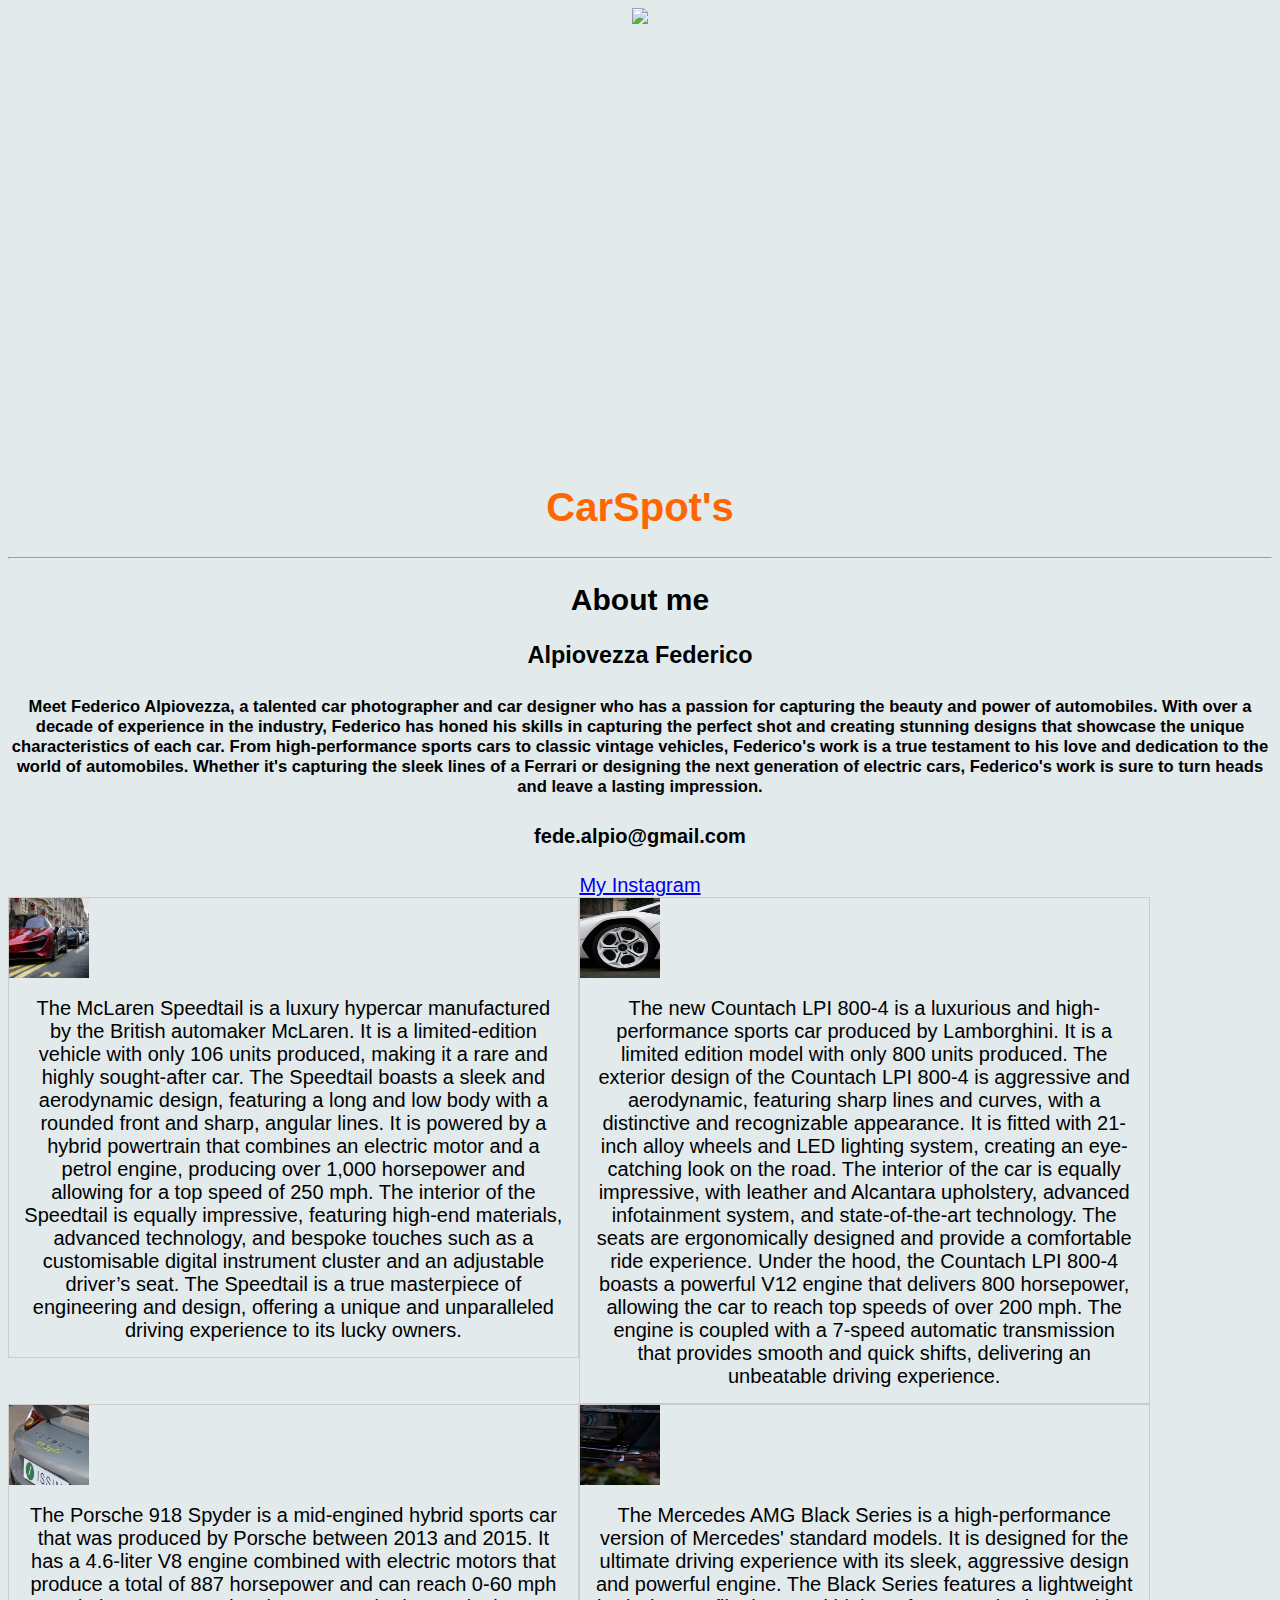
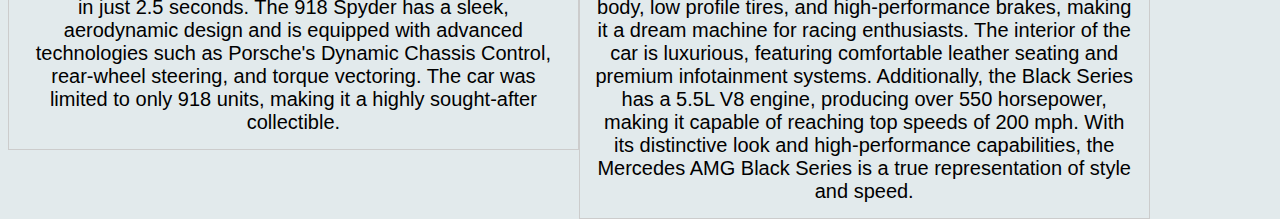
==== index.html @ 77b43b6f "1.1" ====
<!DOCTYPE html>
<html lang="en">
<head>
    <meta charset="UTF-8">
    <meta http-equiv="X-UA-Compatible" content="IE=edge">
    <meta name="viewport" content="width=device-width, initial-scale=1.0">
    <title>Document</title>
    <link rel="stylesheet" href="style.css">
</head>
<body>
    <section class="center-box">
        <img src="Bugatti.jpg"  height="450" />
    </section>
     <h1 class="title">CarSpot's</h1>
     <hr/>
    <section>
     <section class="information">
        <h2 class="info">About me</h2>
     </section>
     <section class="aboutme">
        <h3>Alpiovezza Federico</h3>
        <h5>Meet Federico Alpiovezza, a talented car photographer and car designer who has a passion for capturing the beauty and power of automobiles. With over a decade of experience in the industry, Federico has honed his skills in capturing the perfect shot and creating stunning designs that showcase the unique characteristics of each car. From high-performance sports cars to classic vintage vehicles, Federico's work is a true testament to his love and dedication to the world of automobiles. Whether it's capturing the sleek lines of a Ferrari or designing the next generation of electric cars, Federico's work is sure to turn heads and leave a lasting impression.</h5>
        <h4>fede.alpio@gmail.com</h4>
        <a href="https://instagram.com/ph_fed?igshid=ZDdkNTZiNTM=">My Instagram</a>
     </section>
    <section>
        <html>
            <head>
            <style>
            div.gallery {
              border: 1px solid #ccc;
              float: left;
              width: 45%;
            }
            
            div.gallery:hover {
              border: 1px solid #777;
            }
            
            div.gallery img {
              width: 80px;
              height: 80px;
            }
            
            div.desc {
              padding: 15px ;
              text-align: center;
            }
            </style>
            </head>
            <body>
<div class="gallery">
  <a target="_blank" href="Mclaren.jpg">
    <img src="Mclaren.jpg" alt="Mclaren SpeddTail" height="200">
  </a>
  <div class="desc">The McLaren Speedtail is a luxury hypercar manufactured by the British automaker McLaren. It is a limited-edition vehicle with only 106 units produced, making it a rare and highly sought-after car. The Speedtail boasts a sleek and aerodynamic design, featuring a long and low body with a rounded front and sharp, angular lines. It is powered by a hybrid powertrain that combines an electric motor and a petrol engine, producing over 1,000 horsepower and allowing for a top speed of 250 mph. The interior of the Speedtail is equally impressive, featuring high-end materials, advanced technology, and bespoke touches such as a customisable digital instrument cluster and an adjustable driver’s seat. The Speedtail is a true masterpiece of engineering and design, offering a unique and unparalleled driving experience to its lucky owners.</div>
</div>

<div class="gallery">
  <a target="_blank" href="Lamborghini.jpg">
    <img src="Lamborghini.jpg" alt="Lamborghini" height="200">
  </a>
  <div class="desc">The new Countach LPI 800-4 is a luxurious and high-performance sports car produced by Lamborghini. It is a limited edition model with only 800 units produced.

    The exterior design of the Countach LPI 800-4 is aggressive and aerodynamic, featuring sharp lines and curves, with a distinctive and recognizable appearance. It is fitted with 21-inch alloy wheels and LED lighting system, creating an eye-catching look on the road.
    
    The interior of the car is equally impressive, with leather and Alcantara upholstery, advanced infotainment system, and state-of-the-art technology. The seats are ergonomically designed and provide a comfortable ride experience.
    Under the hood, the Countach LPI 800-4 boasts a powerful V12 engine that delivers 800 horsepower, allowing the car to reach top speeds of over 200 mph. The engine is coupled with a 7-speed automatic transmission that provides smooth and quick shifts, delivering an unbeatable driving experience.</div>
</div>

<div class="gallery">
  <a target="_blank" href="Porshe.jpg">
    <img src="Porshe.jpg" alt="Porshe" height="200">
  </a>
  <div class="desc">The Porsche 918 Spyder is a mid-engined hybrid sports car that was produced by Porsche between 2013 and 2015. It has a 4.6-liter V8 engine combined with electric motors that produce a total of 887 horsepower and can reach 0-60 mph in just 2.5 seconds. The 918 Spyder has a sleek, aerodynamic design and is equipped with advanced technologies such as Porsche's Dynamic Chassis Control, rear-wheel steering, and torque vectoring. The car was limited to only 918 units, making it a highly sought-after collectible.</div>
</div>

<div class="gallery">
  <a target="_blank" href="Mercedes.jpg">
    <img src="Mercedes.jpg" alt="Mercedes" height="200">
  </a>
  <div class="desc">The Mercedes AMG Black Series is a high-performance version of Mercedes' standard models. It is designed for the ultimate driving experience with its sleek, aggressive design and powerful engine. The Black Series features a lightweight body, low profile tires, and high-performance brakes, making it a dream machine for racing enthusiasts. The interior of the car is luxurious, featuring comfortable leather seating and premium infotainment systems. Additionally, the Black Series has a 5.5L V8 engine, producing over 550 horsepower, making it capable of reaching top speeds of 200 mph. With its distinctive look and high-performance capabilities, the Mercedes AMG Black Series is a true representation of style and speed.</div>
</div>

</body>
    </section>
</body>
</html>
---- style.css ----
body{
 
    background-color: rgb(226, 234, 236);
   }
   .center-box{
    display: flex;
    justify-content: center;
   }
   .title{
    color: rgb(255, 102, 0);
    text-align: center;
    font-size: 40px;
    font-family: sans-serif;
   }
   .information{
    color: rgb(0, 0, 0);
    text-align: center;
    font-size: 20px;
    font-family: sans-serif;
   }
   .aboutme{
       color: rgb(0, 0, 0);
       text-align: center;    
       font-size: 20px;
       font-family: sans-serif;
   }
   .desc{
       color: rgb(0, 0, 0);
       text-align-last: center;
       font-size: 20px;
       font-family: sans-serif;
   }
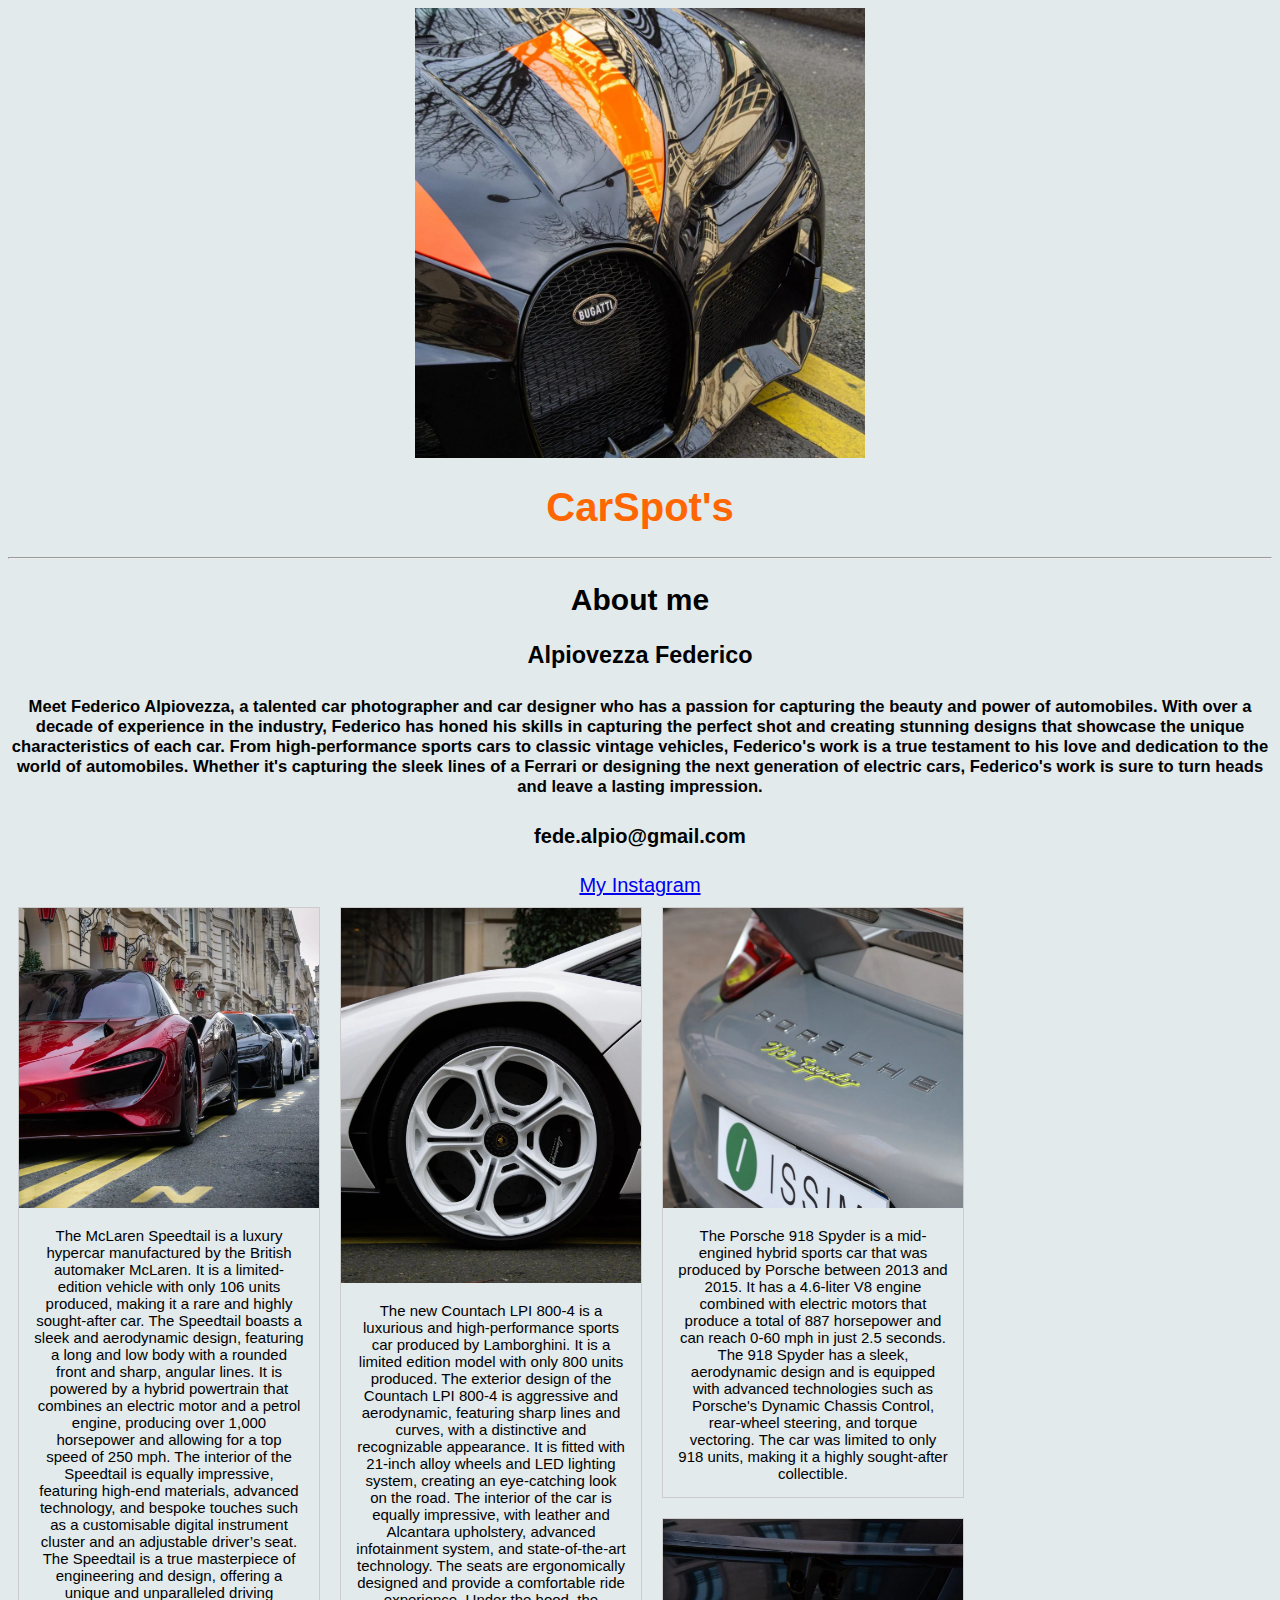
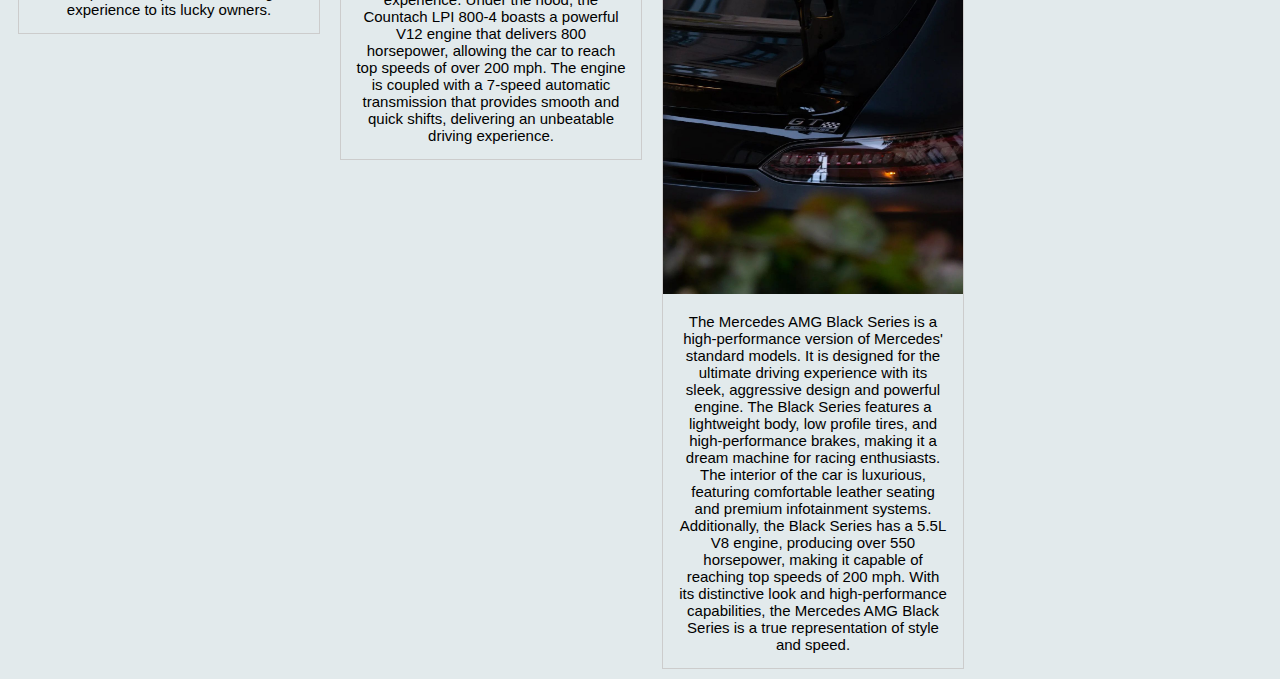
==== commit ffa25b02: "1.1" ====
--- a/index.html
+++ b/index.html
@@ -10,7 +10,7 @@
 </head>
 <body>
     <section class="center-box">
-        <img src="Bugatti.jpg"  height="450" />
+        <img src="bugatti.jpg"  height="450" />
     </section>
      <h1 class="title">CarSpot's</h1>
      <hr/>
@@ -29,27 +29,27 @@
             <head>
             <style>
             div.gallery {
-              border: 1px solid #ccc;
-              float: left;
-              width: 45%;
+  margin: 10px;
+  border: 1px solid #ccc;
+  float: left;
+  width: 300px;
             }
-            
-            div.gallery:hover {
-              border: 1px solid #777;
-            }
-            
-            div.gallery img {
-              width: 80px;
-              height: 80px;
-            }
-            
-            div.desc {
-              padding: 15px ;
-              text-align: center;
-            }
-            </style>
-            </head>
-            <body>
+
+div.gallery:hover {
+  border: 1px solid #777;
+}
+
+div.gallery img {
+  width: 100%;
+  height: auto;
+}
+
+div.desc {
+  padding: 15px;
+  text-align: center;
+}
+</style>
+</head>
 <div class="gallery">
   <a target="_blank" href="Mclaren.jpg">
     <img src="Mclaren.jpg" alt="Mclaren SpeddTail" height="200">
--- a/style.css
+++ b/style.css
@@ -28,6 +28,6 @@
    .desc{
        color: rgb(0, 0, 0);
        text-align-last: center;
-       font-size: 20px;
+       font-size: 15px;
        font-family: sans-serif;
    }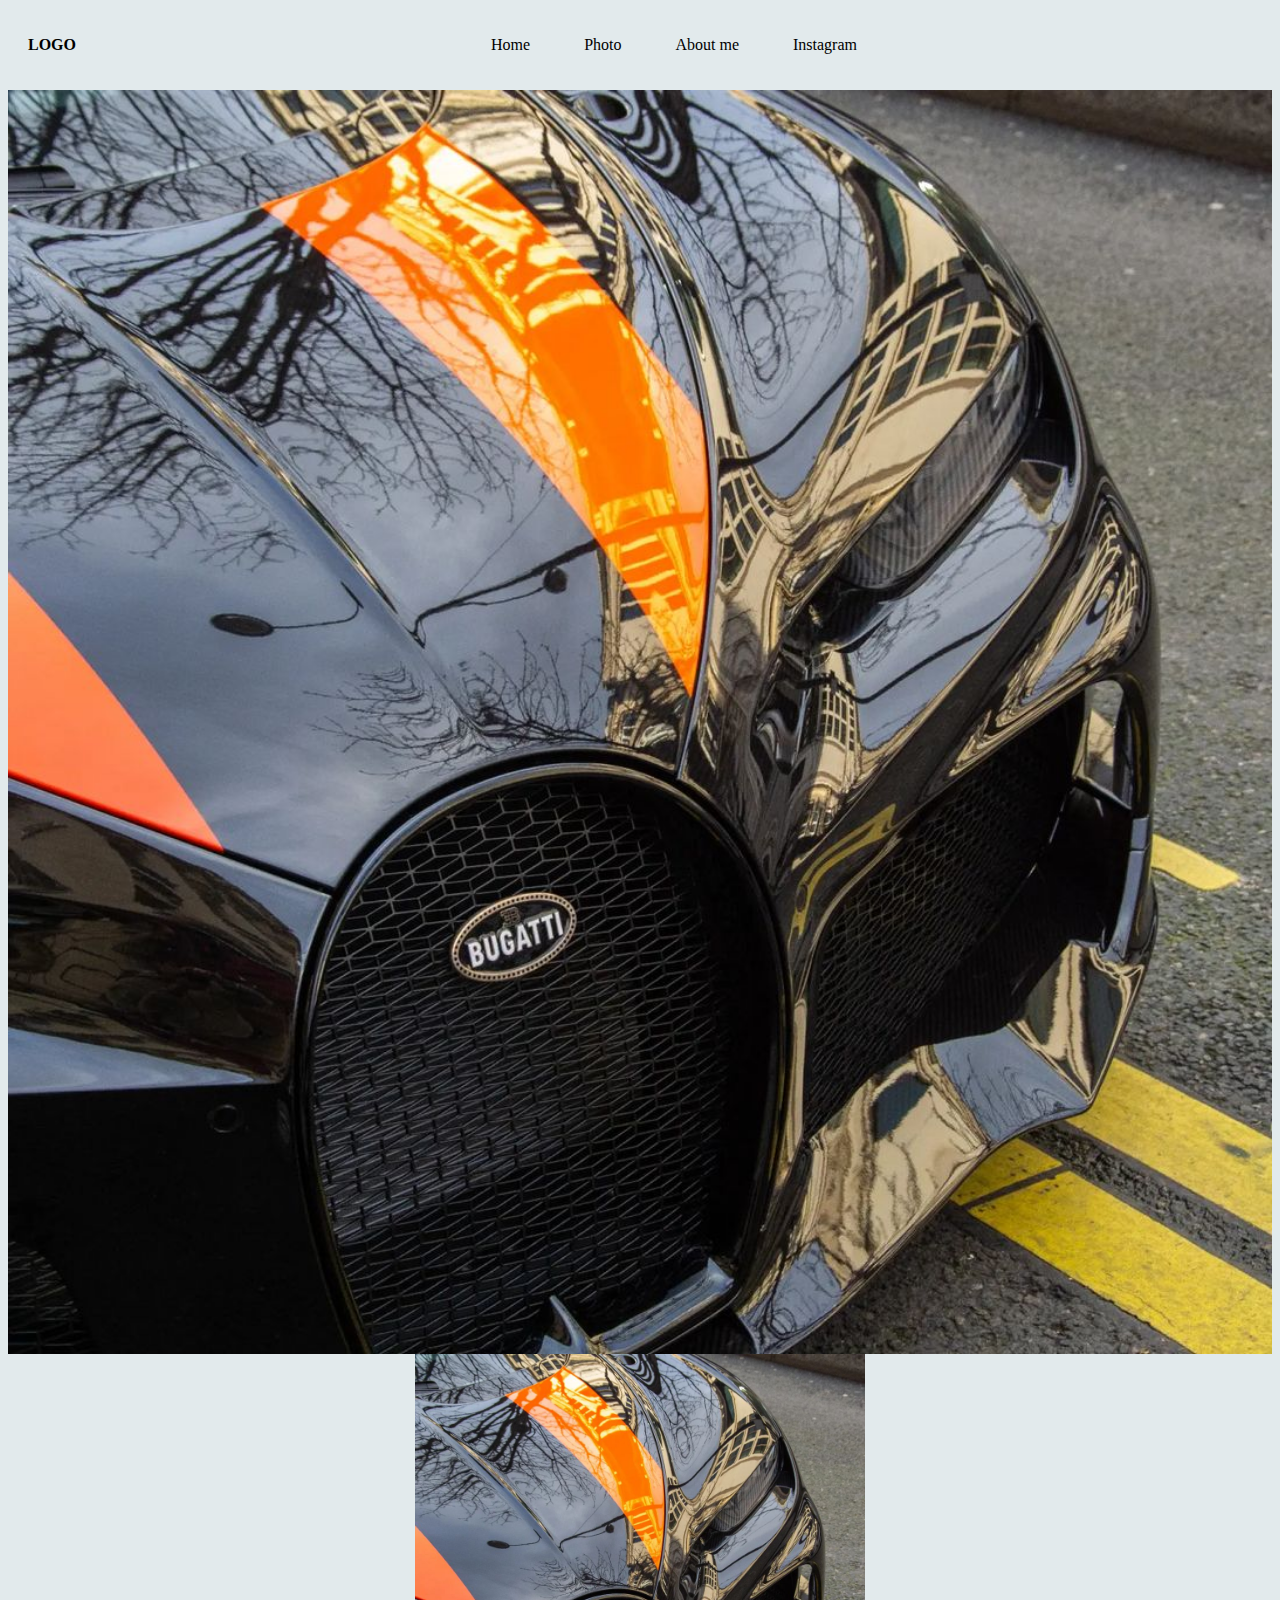
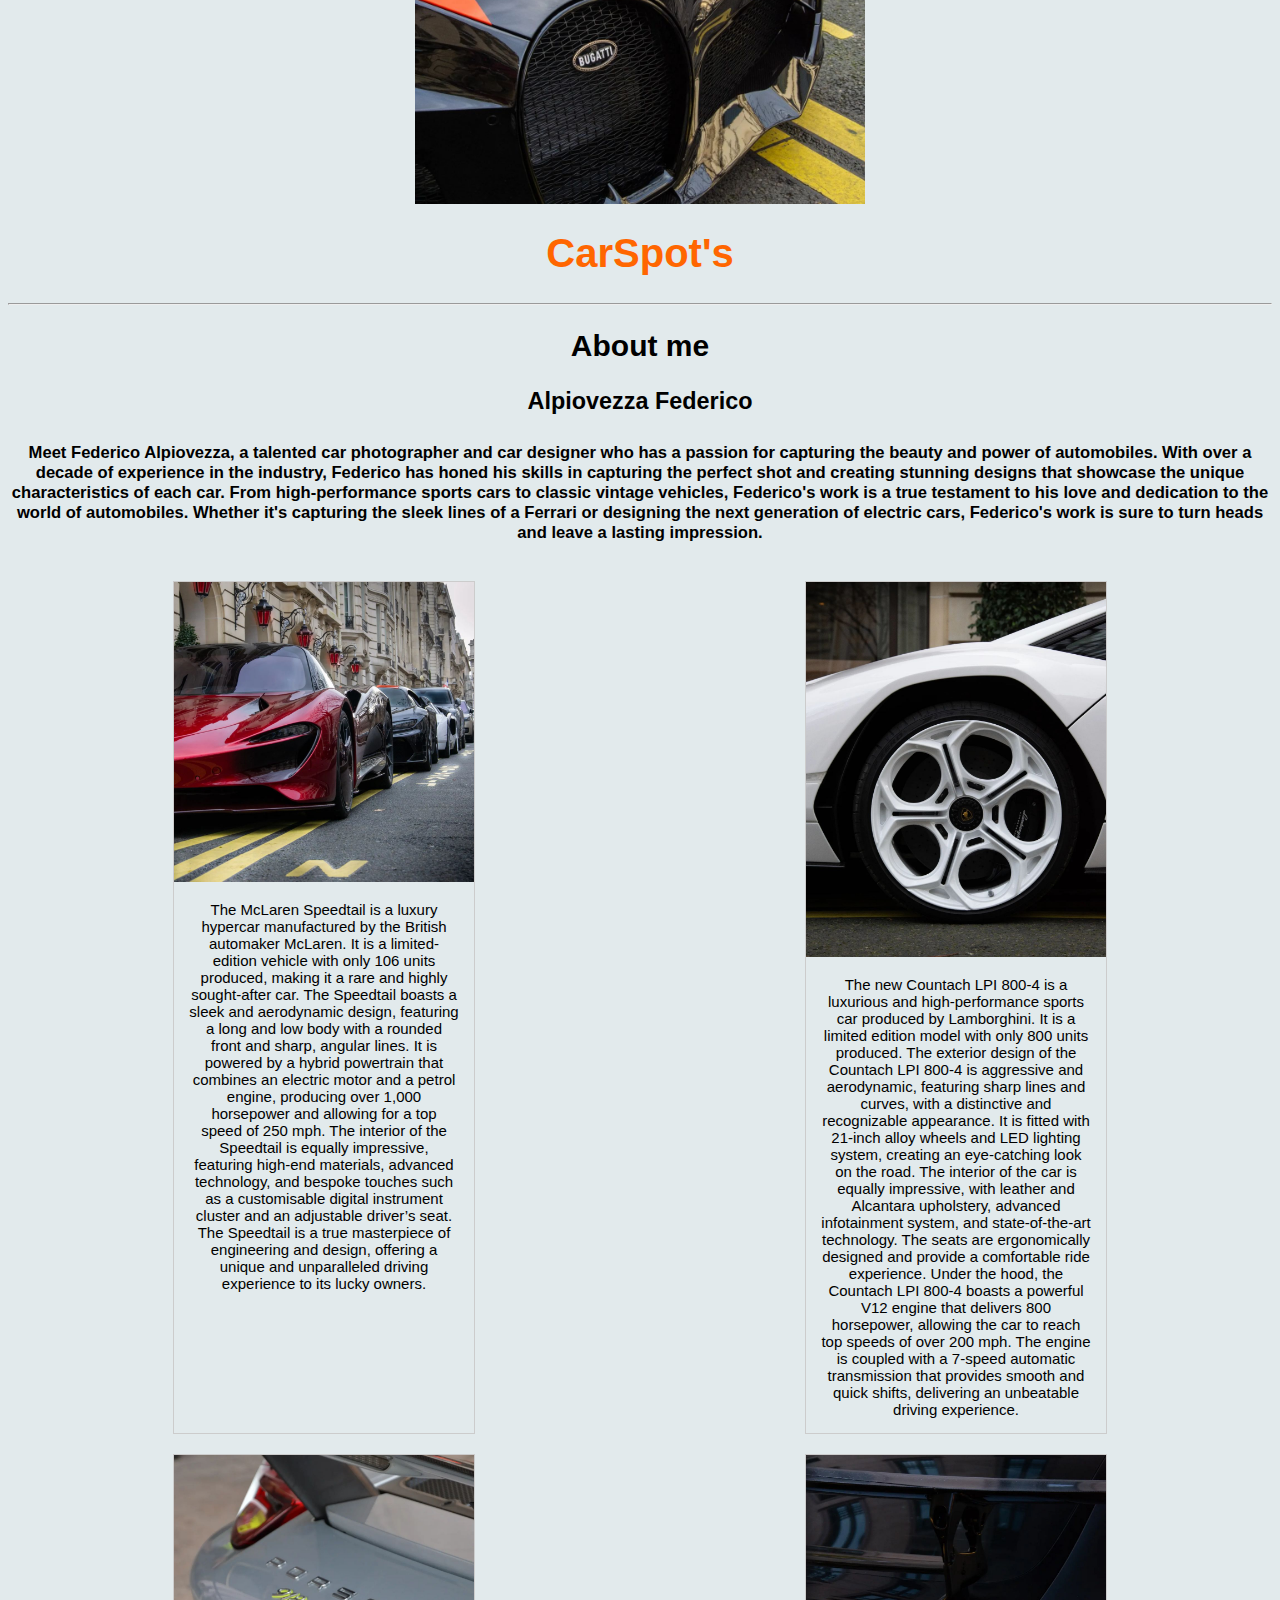
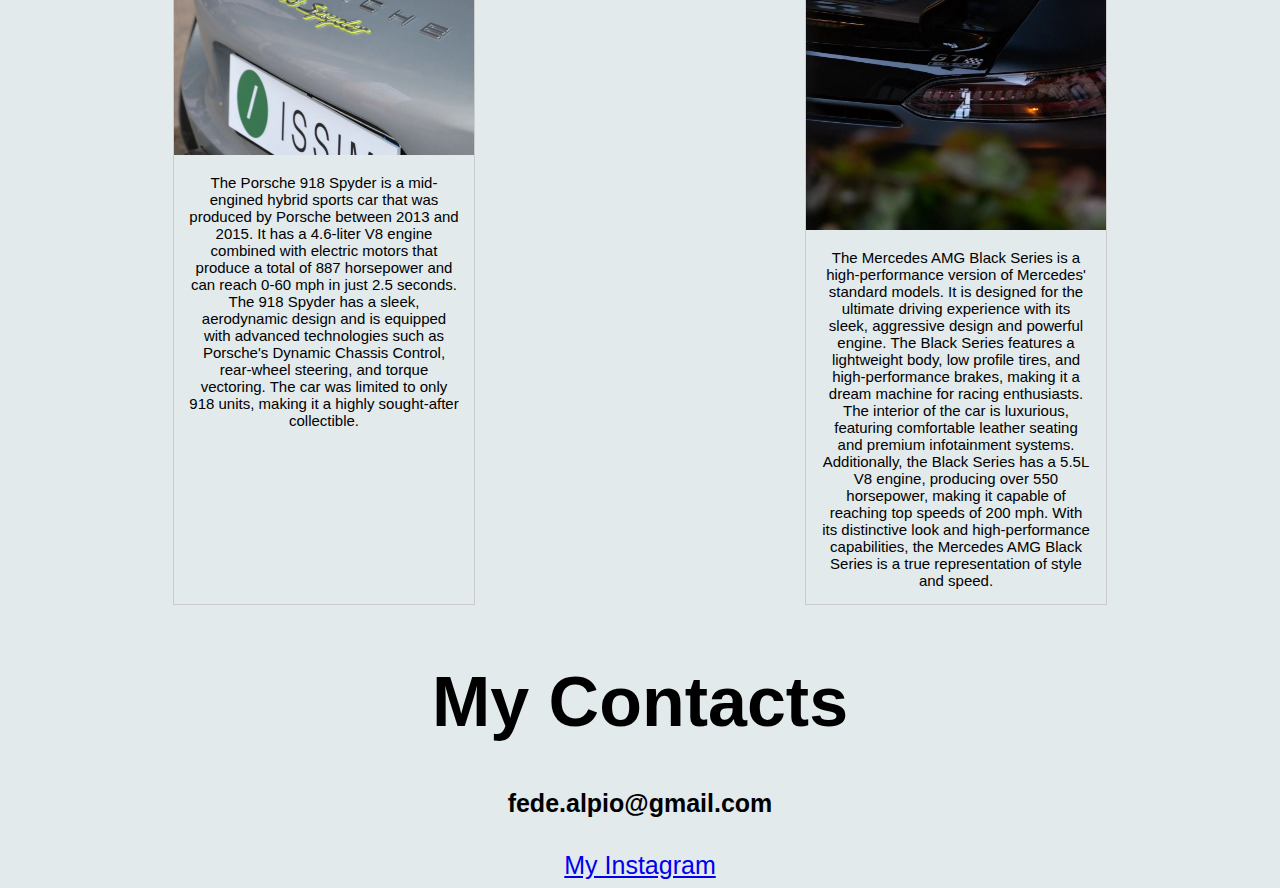
==== commit 5ad71e4a: "1.2" ====
--- a/index.html
+++ b/index.html
@@ -5,10 +5,21 @@
     <meta charset="UTF-8">
     <meta http-equiv="X-UA-Compatible" content="IE=edge">
     <meta name="viewport" content="width=device-width, initial-scale=1.0">
-    <title>Document</title>
+    <title>CarSpot</title>
     <link rel="stylesheet" href="style.css">
 </head>
 <body>
+  <ul class="nav">
+    <div class="logo">
+      <a href="#">LOGO</a>
+    </div>
+    <li><a href="#">Home</a></li>
+    <li><a href="#">Photo</a></li>
+    <li><a href="#">About me</a></li>
+    <li><a href="#">Instagram</a></li>
+  </ul>
+  <div class="banner">
+<img class="banner-image" src="bugatti.jpg"></div>
     <section class="center-box">
         <img src="bugatti.jpg"  height="450" />
     </section>
@@ -21,8 +32,6 @@
      <section class="aboutme">
         <h3>Alpiovezza Federico</h3>
         <h5>Meet Federico Alpiovezza, a talented car photographer and car designer who has a passion for capturing the beauty and power of automobiles. With over a decade of experience in the industry, Federico has honed his skills in capturing the perfect shot and creating stunning designs that showcase the unique characteristics of each car. From high-performance sports cars to classic vintage vehicles, Federico's work is a true testament to his love and dedication to the world of automobiles. Whether it's capturing the sleek lines of a Ferrari or designing the next generation of electric cars, Federico's work is sure to turn heads and leave a lasting impression.</h5>
-        <h4>fede.alpio@gmail.com</h4>
-        <a href="https://instagram.com/ph_fed?igshid=ZDdkNTZiNTM=">My Instagram</a>
      </section>
     <section>
         <html>
@@ -50,6 +59,7 @@
 }
 </style>
 </head>
+<div class="IMAGE">
 <div class="gallery">
   <a target="_blank" href="Mclaren.jpg">
     <img src="Mclaren.jpg" alt="Mclaren SpeddTail" height="200">
@@ -68,7 +78,8 @@
     The interior of the car is equally impressive, with leather and Alcantara upholstery, advanced infotainment system, and state-of-the-art technology. The seats are ergonomically designed and provide a comfortable ride experience.
     Under the hood, the Countach LPI 800-4 boasts a powerful V12 engine that delivers 800 horsepower, allowing the car to reach top speeds of over 200 mph. The engine is coupled with a 7-speed automatic transmission that provides smooth and quick shifts, delivering an unbeatable driving experience.</div>
 </div>
-
+</div>
+<div class="IMAGE">
 <div class="gallery">
   <a target="_blank" href="Porshe.jpg">
     <img src="Porshe.jpg" alt="Porshe" height="200">
@@ -82,7 +93,14 @@
   </a>
   <div class="desc">The Mercedes AMG Black Series is a high-performance version of Mercedes' standard models. It is designed for the ultimate driving experience with its sleek, aggressive design and powerful engine. The Black Series features a lightweight body, low profile tires, and high-performance brakes, making it a dream machine for racing enthusiasts. The interior of the car is luxurious, featuring comfortable leather seating and premium infotainment systems. Additionally, the Black Series has a 5.5L V8 engine, producing over 550 horsepower, making it capable of reaching top speeds of 200 mph. With its distinctive look and high-performance capabilities, the Mercedes AMG Black Series is a true representation of style and speed.</div>
 </div>
-
+</div>
+<section class="Mycont">
+  <h1>My Contacts</h1>
+</section>
+<section CLASS="My">
+<h4>fede.alpio@gmail.com</h4>
+<a href="https://instagram.com/ph_fed?igshid=ZDdkNTZiNTM=">My Instagram</a>
+</section>
 </body>
     </section>
 </body>
--- a/style.css
+++ b/style.css
@@ -30,4 +30,62 @@
        text-align-last: center;
        font-size: 15px;
        font-family: sans-serif;
-   }+   }
+   .IMAGE{
+     display: flex;
+     justify-content: space-around;
+   }
+   .My{
+        color: rgb(0, 0, 0);
+       text-align-last: center;
+       font-size: 25px;
+       font-family: sans-serif;
+   }
+   .banner{
+
+   }
+   .Mycont{
+    color: rgb(0, 0, 0);
+    text-align-last: center;
+    font-size: 35px;
+    font-family: sans-serif;
+   }
+.nav{
+    background-color: rgb(226, 234, 236);;
+    color: #000000;
+    list-style: none;
+    text-align: center;
+    padding: 20px 0 20px 0;
+}
+
+.nav > li {
+    display: inline-block;
+    padding: 0 25px 0 25px;
+    font-size: 12 px;
+}
+.nav > li > a {
+    text-decoration: none;
+    color: #000000;
+}
+.nav > li > a:hover {
+    color: #c1c1c1;
+}
+.logo{
+    color: #000000;
+    float: left;
+    padding-left: 20px;
+    font-size: 16px;
+    font-weight: bold;
+}
+.logo > a {
+    text-decoration: none;
+    color: #000000;
+}
+.banner{
+    width: 100%;
+    display: block;
+}
+.banner > .banner-image{
+    width: 100%;
+    display: block;
+}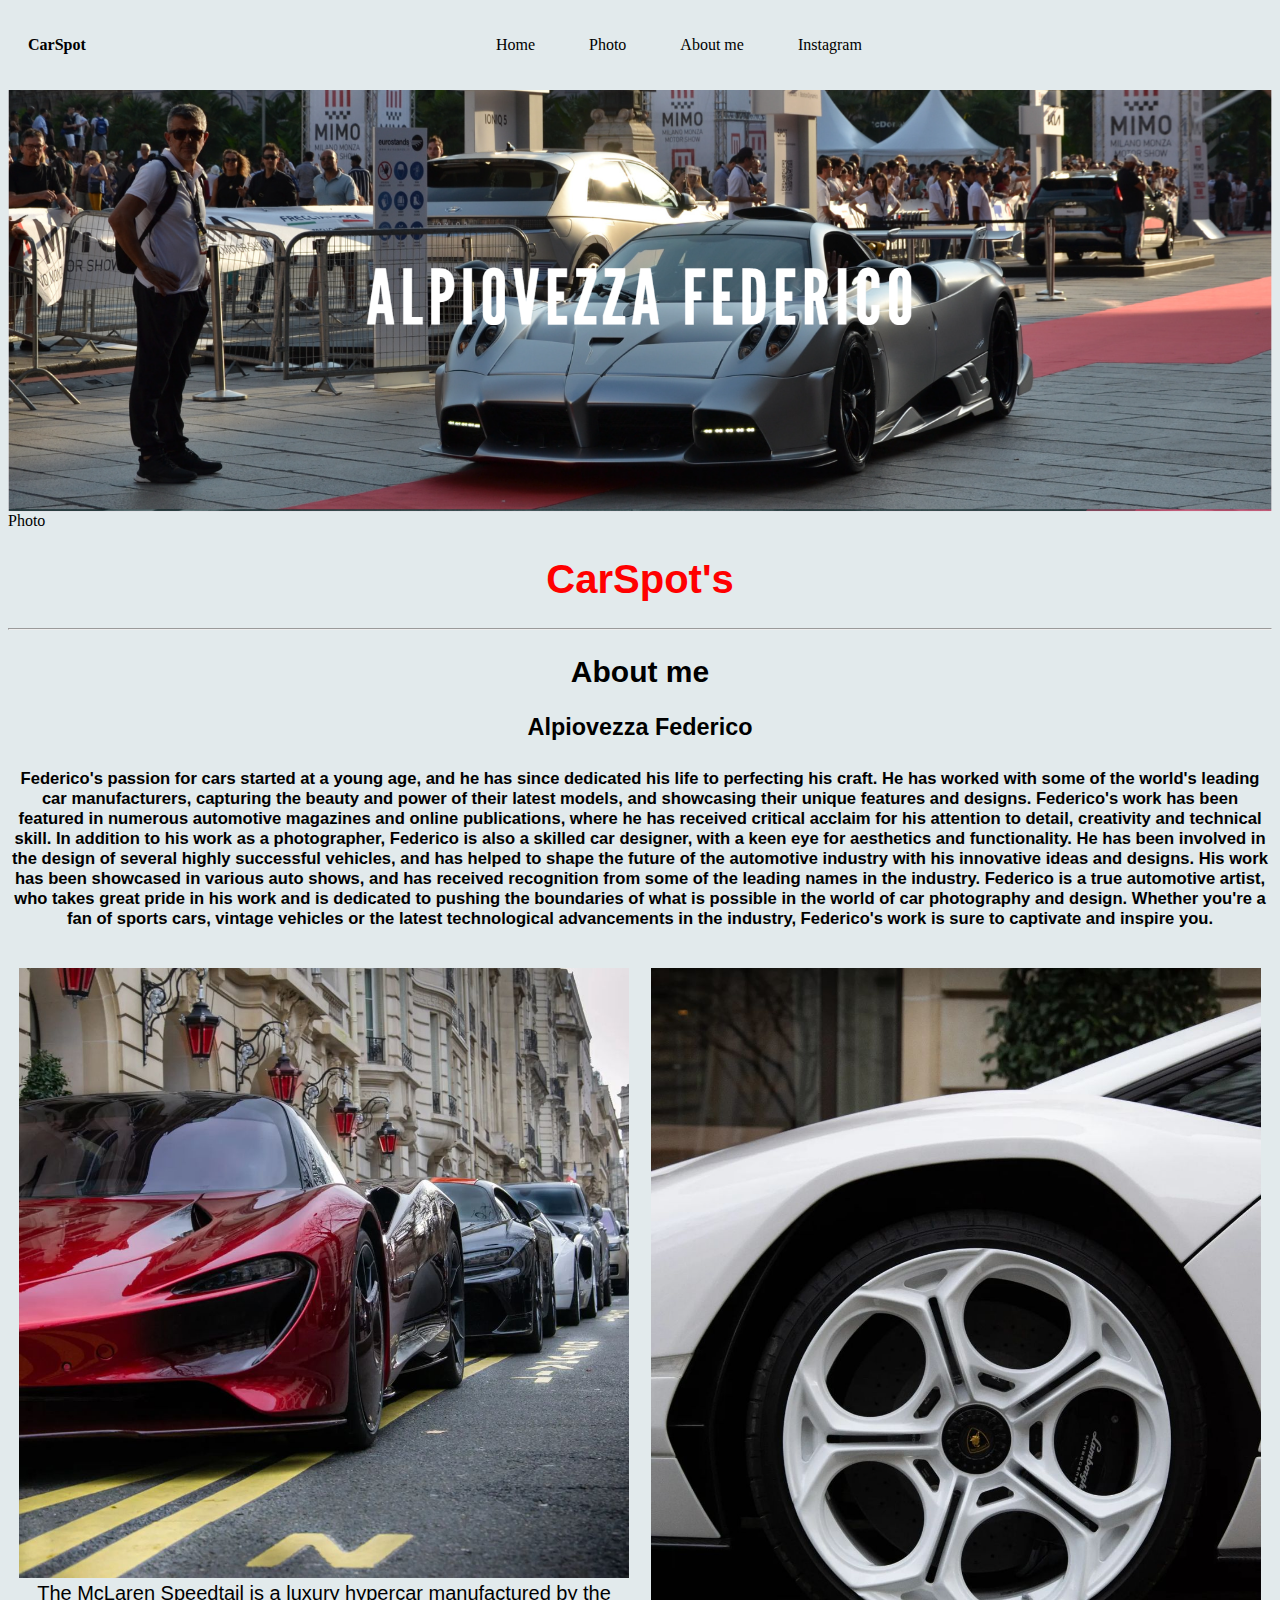
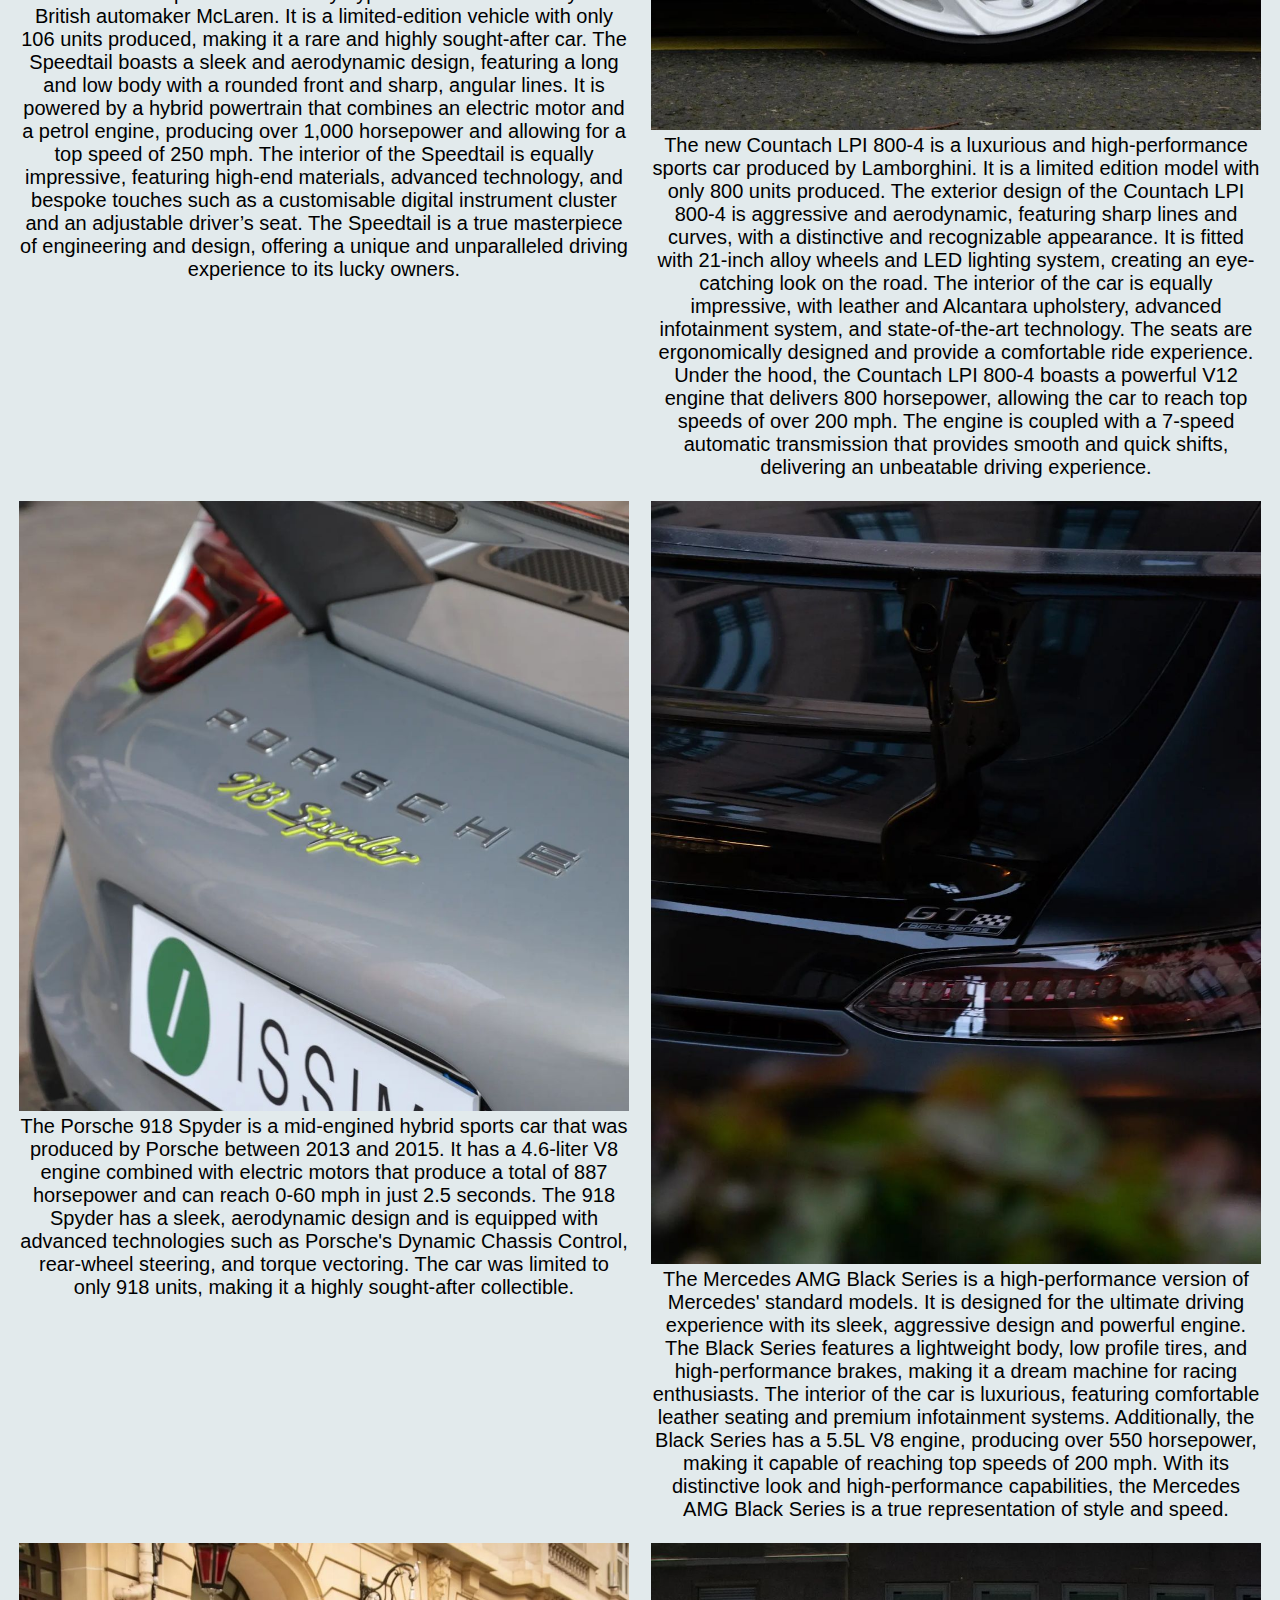
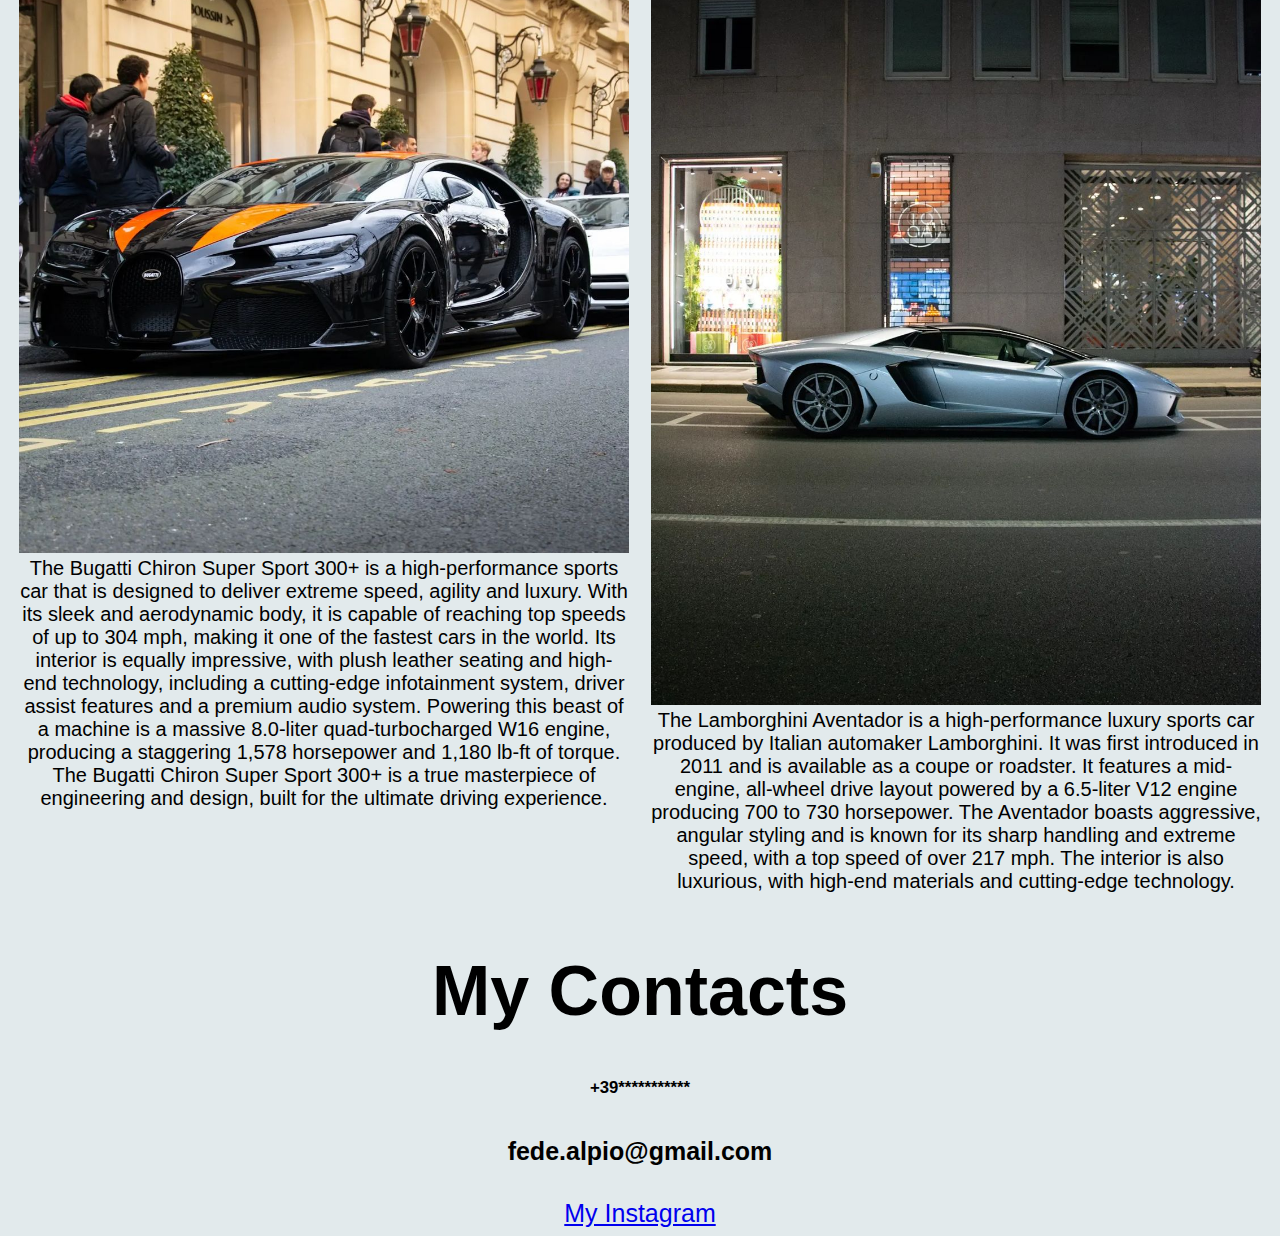
==== commit a5ca3972: "1.2" ====
--- a/index.html
+++ b/index.html
@@ -11,41 +11,45 @@
 <body>
   <ul class="nav">
     <div class="logo">
-      <a href="#">LOGO</a>
+      <a href="#">CarSpot</a>
     </div>
-    <li><a href="#">Home</a></li>
-    <li><a href="#">Photo</a></li>
-    <li><a href="#">About me</a></li>
-    <li><a href="#">Instagram</a></li>
+    <li><a href="#home">Home</a></li>
+    <li><a href="#photo">Photo</a></li>
+    <li><a href="#aboutme">About me</a></li>
+    <li><a href="#instagram">Instagram</a></li>
   </ul>
   <div class="banner">
-<img class="banner-image" src="bugatti.jpg"></div>
-    <section class="center-box">
-        <img src="bugatti.jpg"  height="450" />
+<img class="banner-image" src="Banner.png"></div>
+<div class="heading">Photo</div>
+    <section id="home" class="center-box">
     </section>
      <h1 class="title">CarSpot's</h1>
      <hr/>
     <section>
-     <section class="information">
+     <section id="aboutme" class="information">
         <h2 class="info">About me</h2>
      </section>
      <section class="aboutme">
         <h3>Alpiovezza Federico</h3>
-        <h5>Meet Federico Alpiovezza, a talented car photographer and car designer who has a passion for capturing the beauty and power of automobiles. With over a decade of experience in the industry, Federico has honed his skills in capturing the perfect shot and creating stunning designs that showcase the unique characteristics of each car. From high-performance sports cars to classic vintage vehicles, Federico's work is a true testament to his love and dedication to the world of automobiles. Whether it's capturing the sleek lines of a Ferrari or designing the next generation of electric cars, Federico's work is sure to turn heads and leave a lasting impression.</h5>
+        <h5>Federico's passion for cars started at a young age, and he has since dedicated his life to perfecting his craft. He has worked with some of the world's leading car manufacturers, capturing the beauty and power of their latest models, and showcasing their unique features and designs. Federico's work has been featured in numerous automotive magazines and online publications, where he has received critical acclaim for his attention to detail, creativity and technical skill.
+
+          In addition to his work as a photographer, Federico is also a skilled car designer, with a keen eye for aesthetics and functionality. He has been involved in the design of several highly successful vehicles, and has helped to shape the future of the automotive industry with his innovative ideas and designs. His work has been showcased in various auto shows, and has received recognition from some of the leading names in the industry.
+          
+          Federico is a true automotive artist, who takes great pride in his work and is dedicated to pushing the boundaries of what is possible in the world of car photography and design. Whether you're a fan of sports cars, vintage vehicles or the latest technological advancements in the industry, Federico's work is sure to captivate and inspire you.</h5>
      </section>
-    <section>
+    <section id="photo">
         <html>
             <head>
             <style>
             div.gallery {
   margin: 10px;
-  border: 1px solid #ccc;
+  border: 1px solid rgb(226, 234, 236);
   float: left;
-  width: 300px;
+  width: 700px;
             }
 
 div.gallery:hover {
-  border: 1px solid #777;
+  border: 1px solid rgb(226, 234, 236);
 }
 
 div.gallery img {
@@ -54,7 +58,6 @@
 }
 
 div.desc {
-  padding: 15px;
   text-align: center;
 }
 </style>
@@ -94,10 +97,27 @@
   <div class="desc">The Mercedes AMG Black Series is a high-performance version of Mercedes' standard models. It is designed for the ultimate driving experience with its sleek, aggressive design and powerful engine. The Black Series features a lightweight body, low profile tires, and high-performance brakes, making it a dream machine for racing enthusiasts. The interior of the car is luxurious, featuring comfortable leather seating and premium infotainment systems. Additionally, the Black Series has a 5.5L V8 engine, producing over 550 horsepower, making it capable of reaching top speeds of 200 mph. With its distinctive look and high-performance capabilities, the Mercedes AMG Black Series is a true representation of style and speed.</div>
 </div>
 </div>
-<section class="Mycont">
+</section>
+<div class="IMAGE">
+  <div class="gallery">
+    <a target="_blank" href="Chiron.webp">
+      <img src="Chiron.webp" alt="BUgatti Chiron" height="200">
+    </a>
+    <div class="desc">The Bugatti Chiron Super Sport 300+ is a high-performance sports car that is designed to deliver extreme speed, agility and luxury. With its sleek and aerodynamic body, it is capable of reaching top speeds of up to 304 mph, making it one of the fastest cars in the world. Its interior is equally impressive, with plush leather seating and high-end technology, including a cutting-edge infotainment system, driver assist features and a premium audio system. Powering this beast of a machine is a massive 8.0-liter quad-turbocharged W16 engine, producing a staggering 1,578 horsepower and 1,180 lb-ft of torque. The Bugatti Chiron Super Sport 300+ is a true masterpiece of engineering and design, built for the ultimate driving experience.</div>
+  </div>
+  
+  <div class="gallery">
+    <a target="_blank" href="Aventador.webp">
+      <img src="Aventador.webp" alt="Aventador" height="200">
+    </a>
+    <div class="desc">The Lamborghini Aventador is a high-performance luxury sports car produced by Italian automaker Lamborghini. It was first introduced in 2011 and is available as a coupe or roadster. It features a mid-engine, all-wheel drive layout powered by a 6.5-liter V12 engine producing 700 to 730 horsepower. The Aventador boasts aggressive, angular styling and is known for its sharp handling and extreme speed, with a top speed of over 217 mph. The interior is also luxurious, with high-end materials and cutting-edge technology.</div>
+  </div>
+  </div>
+<section id="instagram" class="Mycont">
   <h1>My Contacts</h1>
-</section>
+
 <section CLASS="My">
+<h6>+39***********</h6>
 <h4>fede.alpio@gmail.com</h4>
 <a href="https://instagram.com/ph_fed?igshid=ZDdkNTZiNTM=">My Instagram</a>
 </section>
--- a/style.css
+++ b/style.css
@@ -8,7 +8,7 @@
     justify-content: center;
    }
    .title{
-    color: rgb(255, 102, 0);
+    color: rgb(255, 0, 0);
     text-align: center;
     font-size: 40px;
     font-family: sans-serif;
@@ -28,21 +28,18 @@
    .desc{
        color: rgb(0, 0, 0);
        text-align-last: center;
-       font-size: 15px;
+       font-size: 20px;
        font-family: sans-serif;
    }
    .IMAGE{
      display: flex;
-     justify-content: space-around;
+     justify-content: space-evenly;
    }
    .My{
         color: rgb(0, 0, 0);
        text-align-last: center;
        font-size: 25px;
        font-family: sans-serif;
-   }
-   .banner{
-
    }
    .Mycont{
     color: rgb(0, 0, 0);
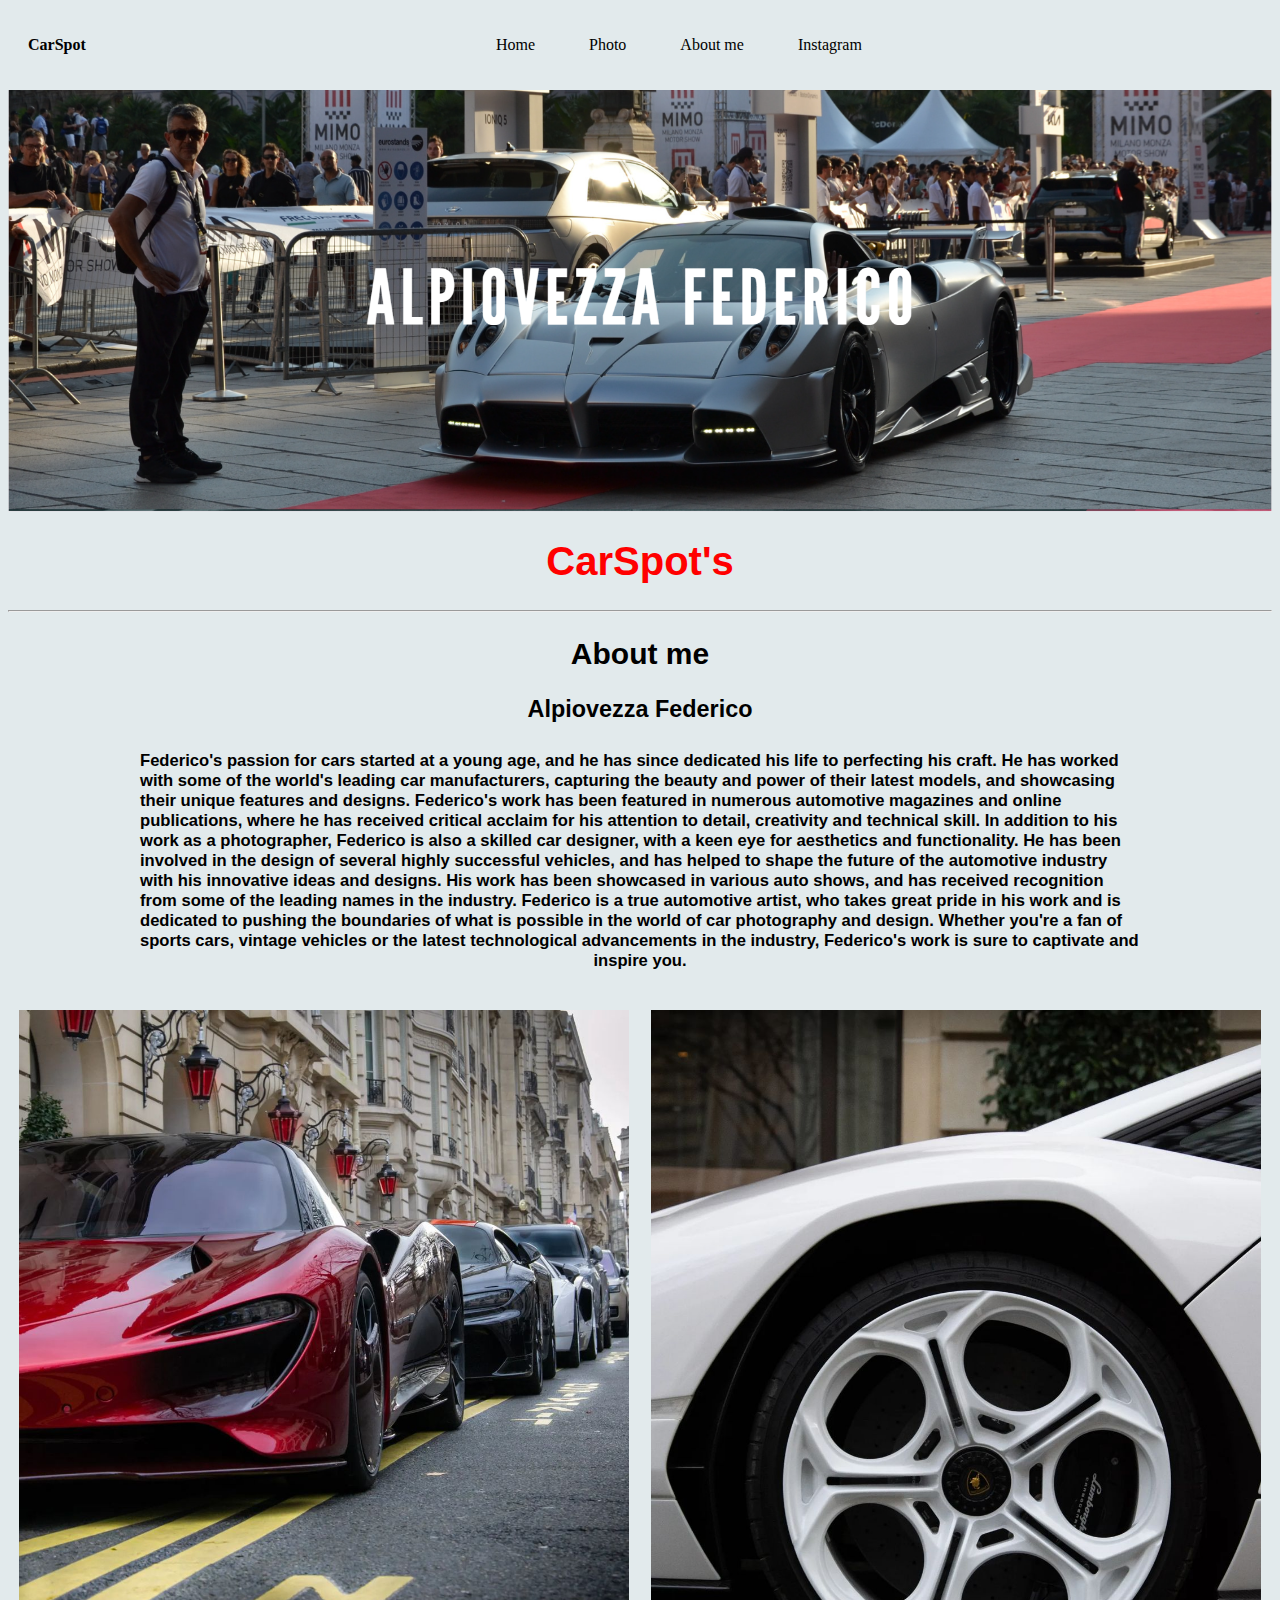
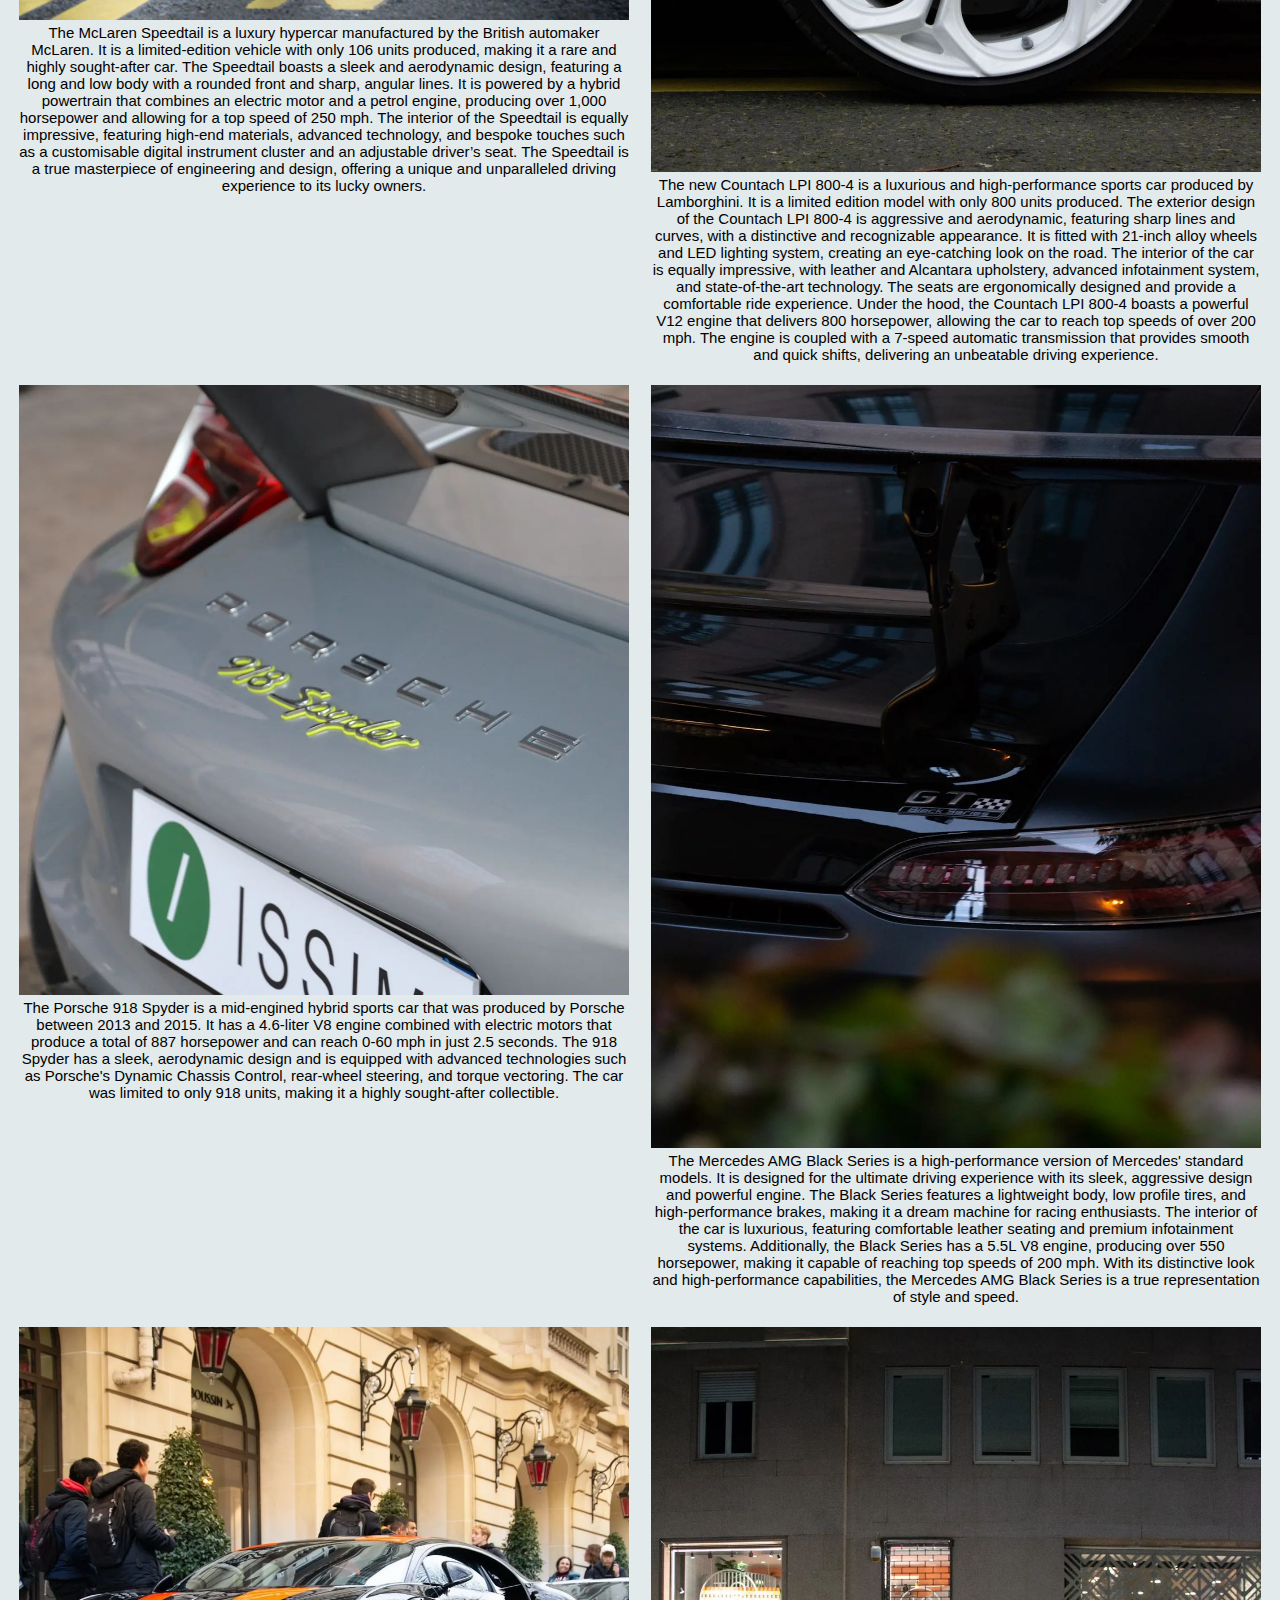
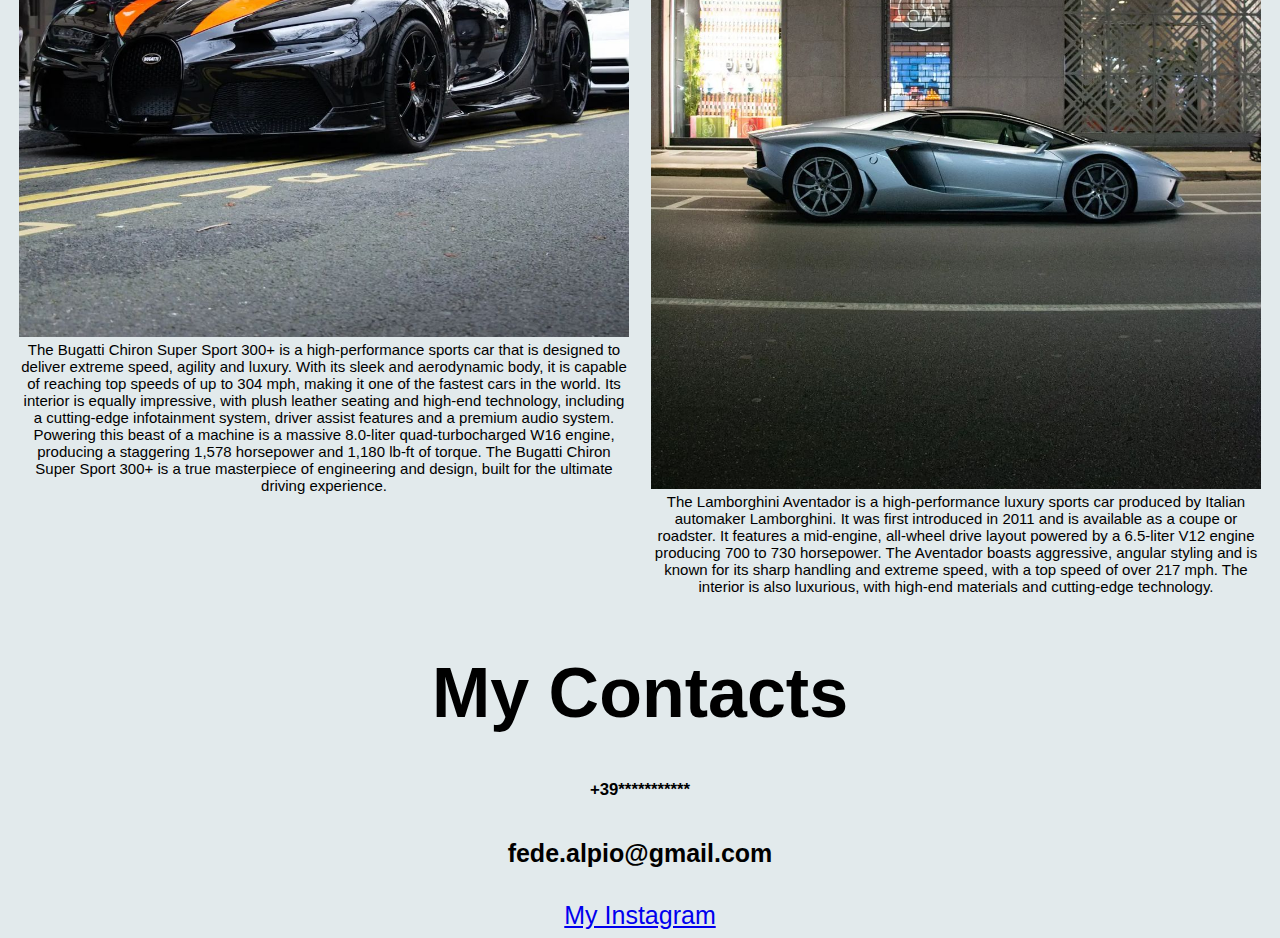
==== commit d84e3694: "1.3" ====
--- a/index.html
+++ b/index.html
@@ -20,7 +20,7 @@
   </ul>
   <div class="banner">
 <img class="banner-image" src="Banner.png"></div>
-<div class="heading">Photo</div>
+<div class="heading"></div>
     <section id="home" class="center-box">
     </section>
      <h1 class="title">CarSpot's</h1>
@@ -29,6 +29,7 @@
      <section id="aboutme" class="information">
         <h2 class="info">About me</h2>
      </section>
+     <div style="width: 1000px; margin: 0 auto; border: 1px; ">
      <section class="aboutme">
         <h3>Alpiovezza Federico</h3>
         <h5>Federico's passion for cars started at a young age, and he has since dedicated his life to perfecting his craft. He has worked with some of the world's leading car manufacturers, capturing the beauty and power of their latest models, and showcasing their unique features and designs. Federico's work has been featured in numerous automotive magazines and online publications, where he has received critical acclaim for his attention to detail, creativity and technical skill.
@@ -37,6 +38,7 @@
           
           Federico is a true automotive artist, who takes great pride in his work and is dedicated to pushing the boundaries of what is possible in the world of car photography and design. Whether you're a fan of sports cars, vintage vehicles or the latest technological advancements in the industry, Federico's work is sure to captivate and inspire you.</h5>
      </section>
+    </div>
     <section id="photo">
         <html>
             <head>
--- a/style.css
+++ b/style.css
@@ -20,15 +20,15 @@
     font-family: sans-serif;
    }
    .aboutme{
-       color: rgb(0, 0, 0);
-       text-align: center;    
+    color: rgb(0, 0, 0);
+       text-align-last: center;
        font-size: 20px;
        font-family: sans-serif;
    }
    .desc{
        color: rgb(0, 0, 0);
        text-align-last: center;
-       font-size: 20px;
+       font-size: 15px;
        font-family: sans-serif;
    }
    .IMAGE{
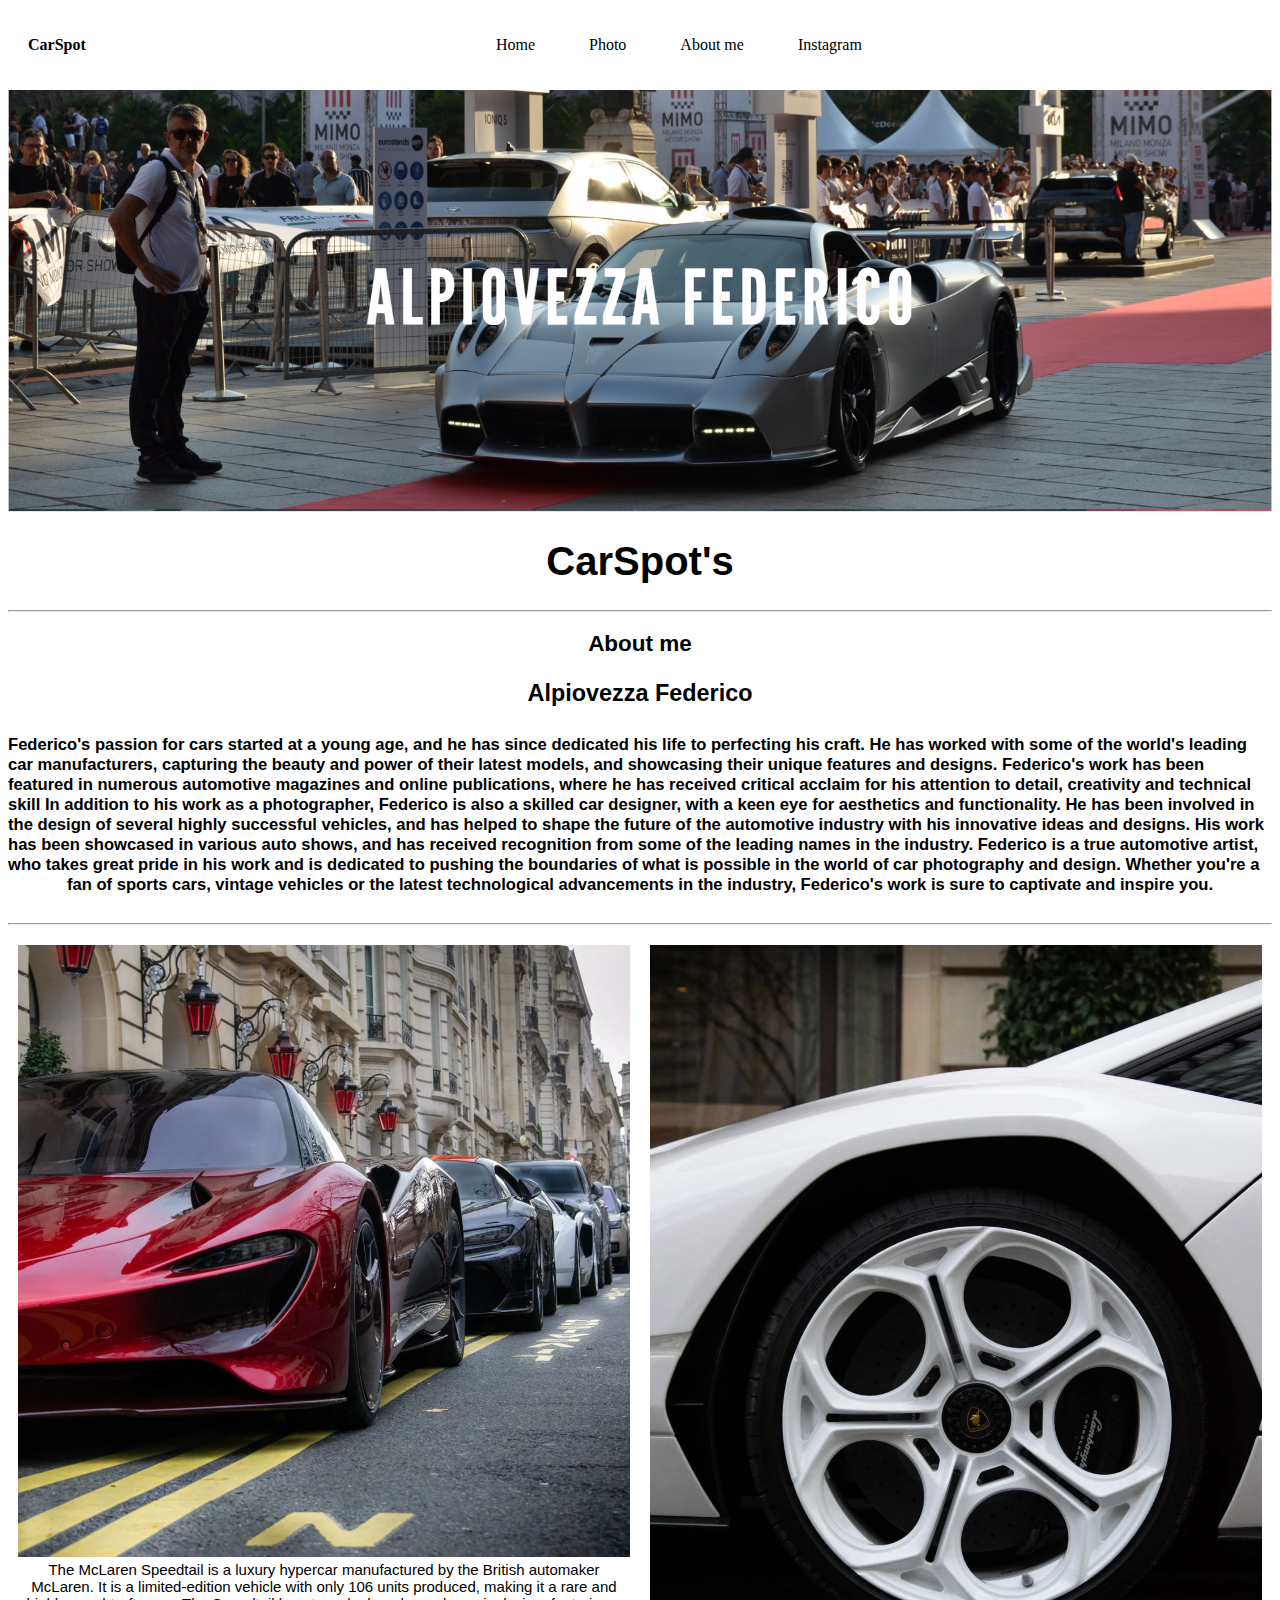
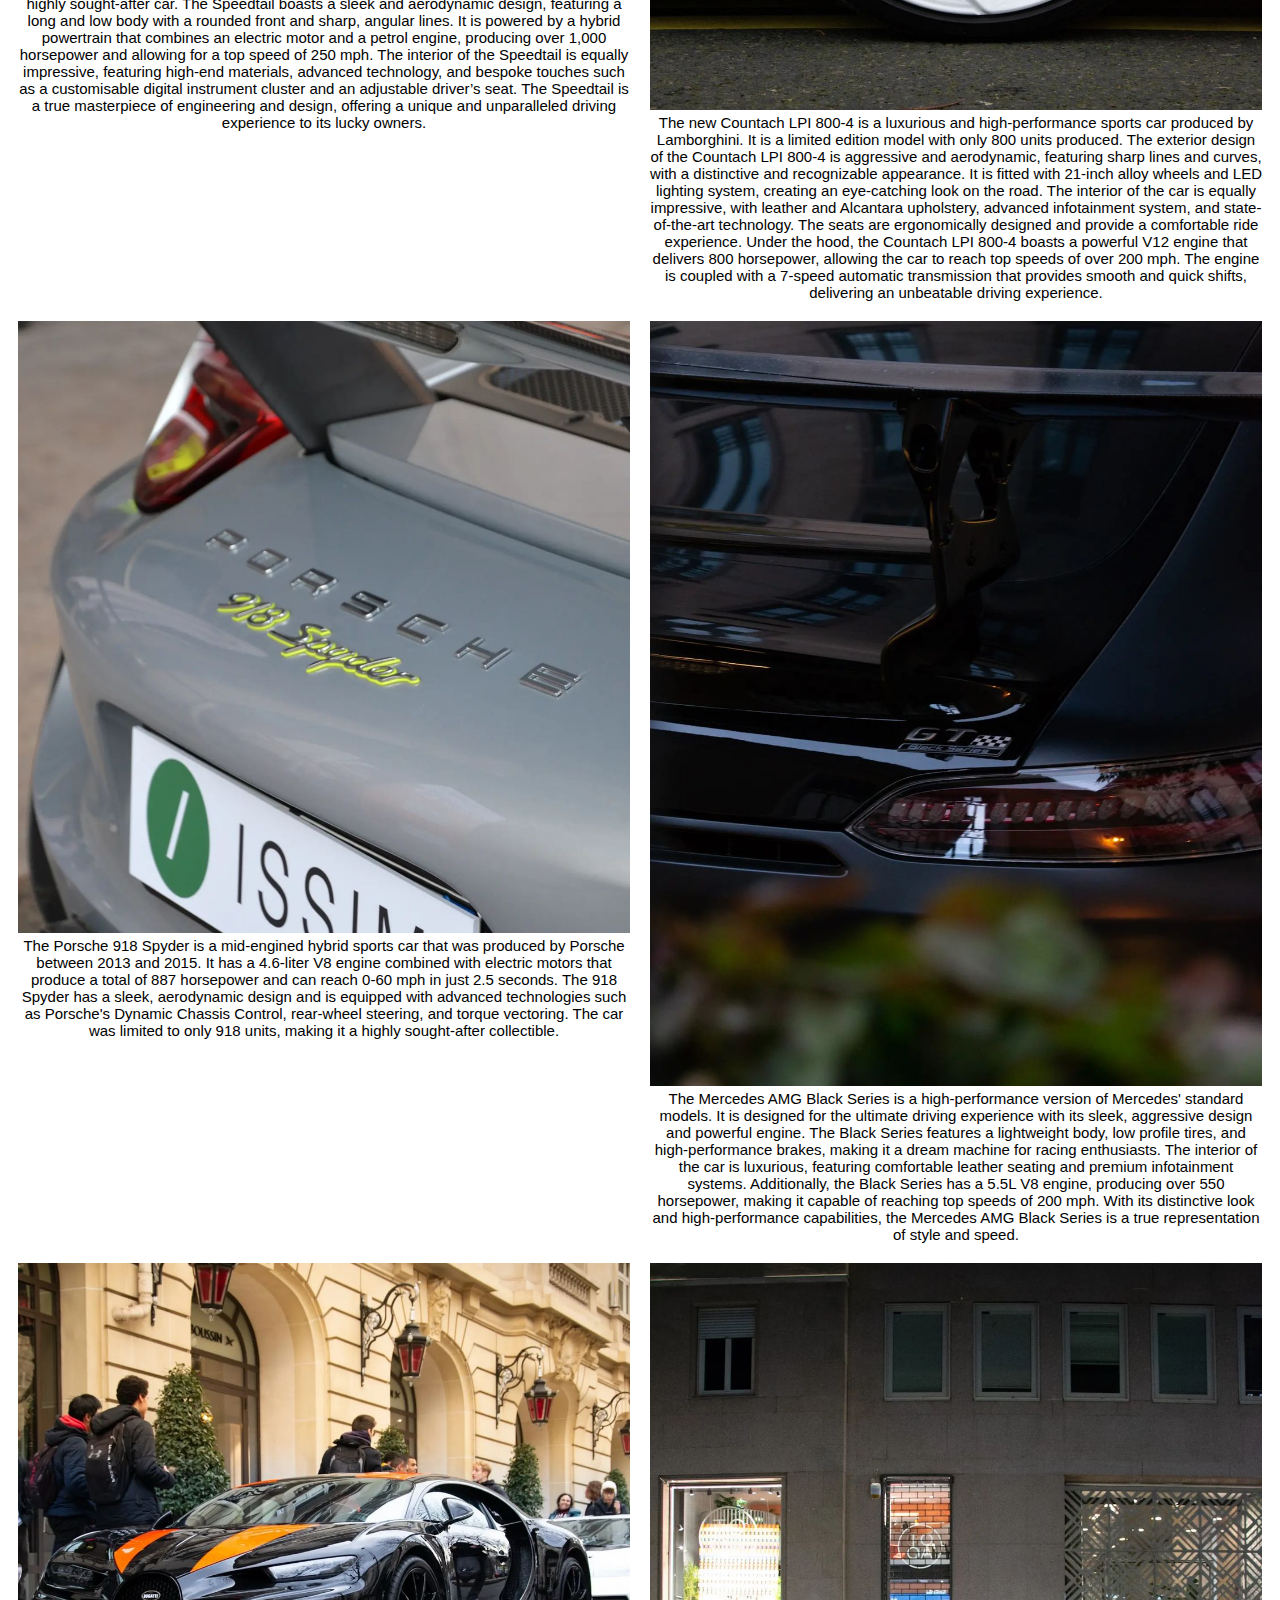
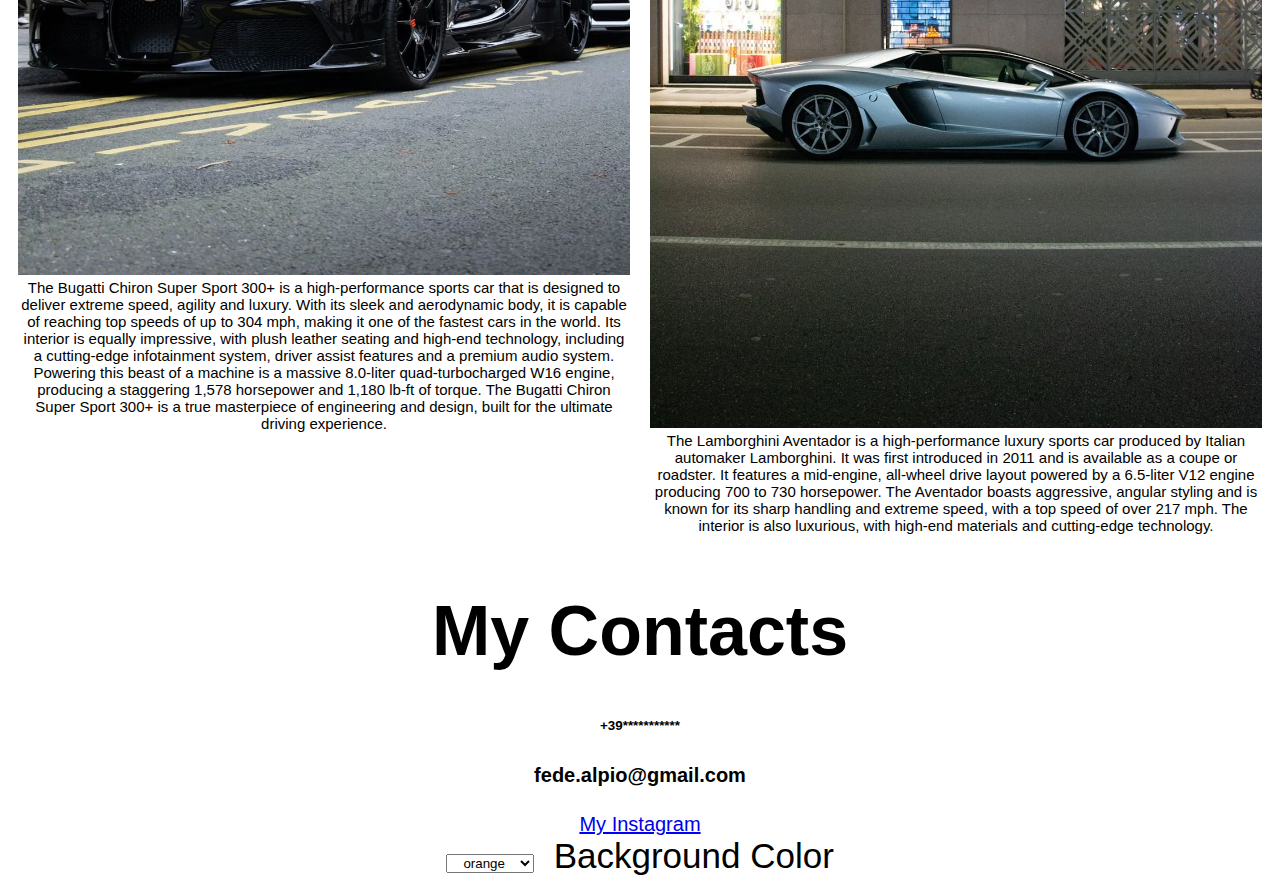
==== commit cb1af968: "1.5" ====
--- a/index.html
+++ b/index.html
@@ -7,6 +7,8 @@
     <meta name="viewport" content="width=device-width, initial-scale=1.0">
     <title>CarSpot</title>
     <link rel="stylesheet" href="style.css">
+    <link rel="icon" href="bugatti.jpg"
+type="image/x-icon"/>
 </head>
 <body>
   <ul class="nav">
@@ -29,23 +31,24 @@
      <section id="aboutme" class="information">
         <h2 class="info">About me</h2>
      </section>
-     <div style="width: 1000px; margin: 0 auto; border: 1px; ">
+     <div style="width: auto; margin: 25 auto; border: 25px; ">
      <section class="aboutme">
         <h3>Alpiovezza Federico</h3>
-        <h5>Federico's passion for cars started at a young age, and he has since dedicated his life to perfecting his craft. He has worked with some of the world's leading car manufacturers, capturing the beauty and power of their latest models, and showcasing their unique features and designs. Federico's work has been featured in numerous automotive magazines and online publications, where he has received critical acclaim for his attention to detail, creativity and technical skill.
-
+        <h5>Federico's passion for cars started at a young age, and he has since dedicated his life to perfecting his craft. He has worked with some of the world's leading car manufacturers, capturing the beauty and power of their latest models, and showcasing their unique features and designs. Federico's work has been featured in numerous automotive magazines and online publications, where he has received critical acclaim for his attention to detail, creativity and technical skill
           In addition to his work as a photographer, Federico is also a skilled car designer, with a keen eye for aesthetics and functionality. He has been involved in the design of several highly successful vehicles, and has helped to shape the future of the automotive industry with his innovative ideas and designs. His work has been showcased in various auto shows, and has received recognition from some of the leading names in the industry.
-          
           Federico is a true automotive artist, who takes great pride in his work and is dedicated to pushing the boundaries of what is possible in the world of car photography and design. Whether you're a fan of sports cars, vintage vehicles or the latest technological advancements in the industry, Federico's work is sure to captivate and inspire you.</h5>
-     </section>
+        <hr>
+        <h8></h8>
+        <h81></h81>
+        <h28></h28>
+        </section>
     </div>
-    <section id="photo">
-        <html>
-            <head>
-            <style>
-            div.gallery {
+<section id="photo">
+  <html>
+    <head>
+      <style>
+div.gallery {
   margin: 10px;
-  border: 1px solid rgb(226, 234, 236);
   float: left;
   width: 700px;
             }
@@ -117,12 +120,22 @@
   </div>
 <section id="instagram" class="Mycont">
   <h1>My Contacts</h1>
-
 <section CLASS="My">
 <h6>+39***********</h6>
 <h4>fede.alpio@gmail.com</h4>
 <a href="https://instagram.com/ph_fed?igshid=ZDdkNTZiNTM=">My Instagram</a>
 </section>
+<select name="clr" onchange="document.bgColor=this.options[this.selectedIndex].value" size="1">
+  <br>
+      <option value="orange">orange
+          <option value="flamingred">fuschia
+              <option value="lightyellow">light yellow
+                  <option value="green">green
+                      <option value="cyan">cyan
+                          <option value="yellow">yellow
+                              <option value="red">red
+                                  <option value="white">white</option>
+</select>&nbsp;&nbsp;Background Color
 </body>
     </section>
 </body>
--- a/style.css
+++ b/style.css
@@ -1,14 +1,11 @@
 
-body{
- 
-    background-color: rgb(226, 234, 236);
-   }
+
    .center-box{
     display: flex;
     justify-content: center;
    }
    .title{
-    color: rgb(255, 0, 0);
+    color: rgb(0, 0, 0);
     text-align: center;
     font-size: 40px;
     font-family: sans-serif;
@@ -16,7 +13,7 @@
    .information{
     color: rgb(0, 0, 0);
     text-align: center;
-    font-size: 20px;
+    font-size: 15px;
     font-family: sans-serif;
    }
    .aboutme{
@@ -34,11 +31,12 @@
    .IMAGE{
      display: flex;
      justify-content: space-evenly;
+     position: relative;
    }
    .My{
         color: rgb(0, 0, 0);
        text-align-last: center;
-       font-size: 25px;
+       font-size: 20px;
        font-family: sans-serif;
    }
    .Mycont{
@@ -48,7 +46,6 @@
     font-family: sans-serif;
    }
 .nav{
-    background-color: rgb(226, 234, 236);;
     color: #000000;
     list-style: none;
     text-align: center;
@@ -85,4 +82,17 @@
 .banner > .banner-image{
     width: 100%;
     display: block;
-}+}
+img {
+    animation: fadeIn 5s;
+  } 
+
+  
+@keyframes fadeIn {
+    from {
+      opacity: 0;
+    }
+    to {
+      opacity: 1;
+    }
+  }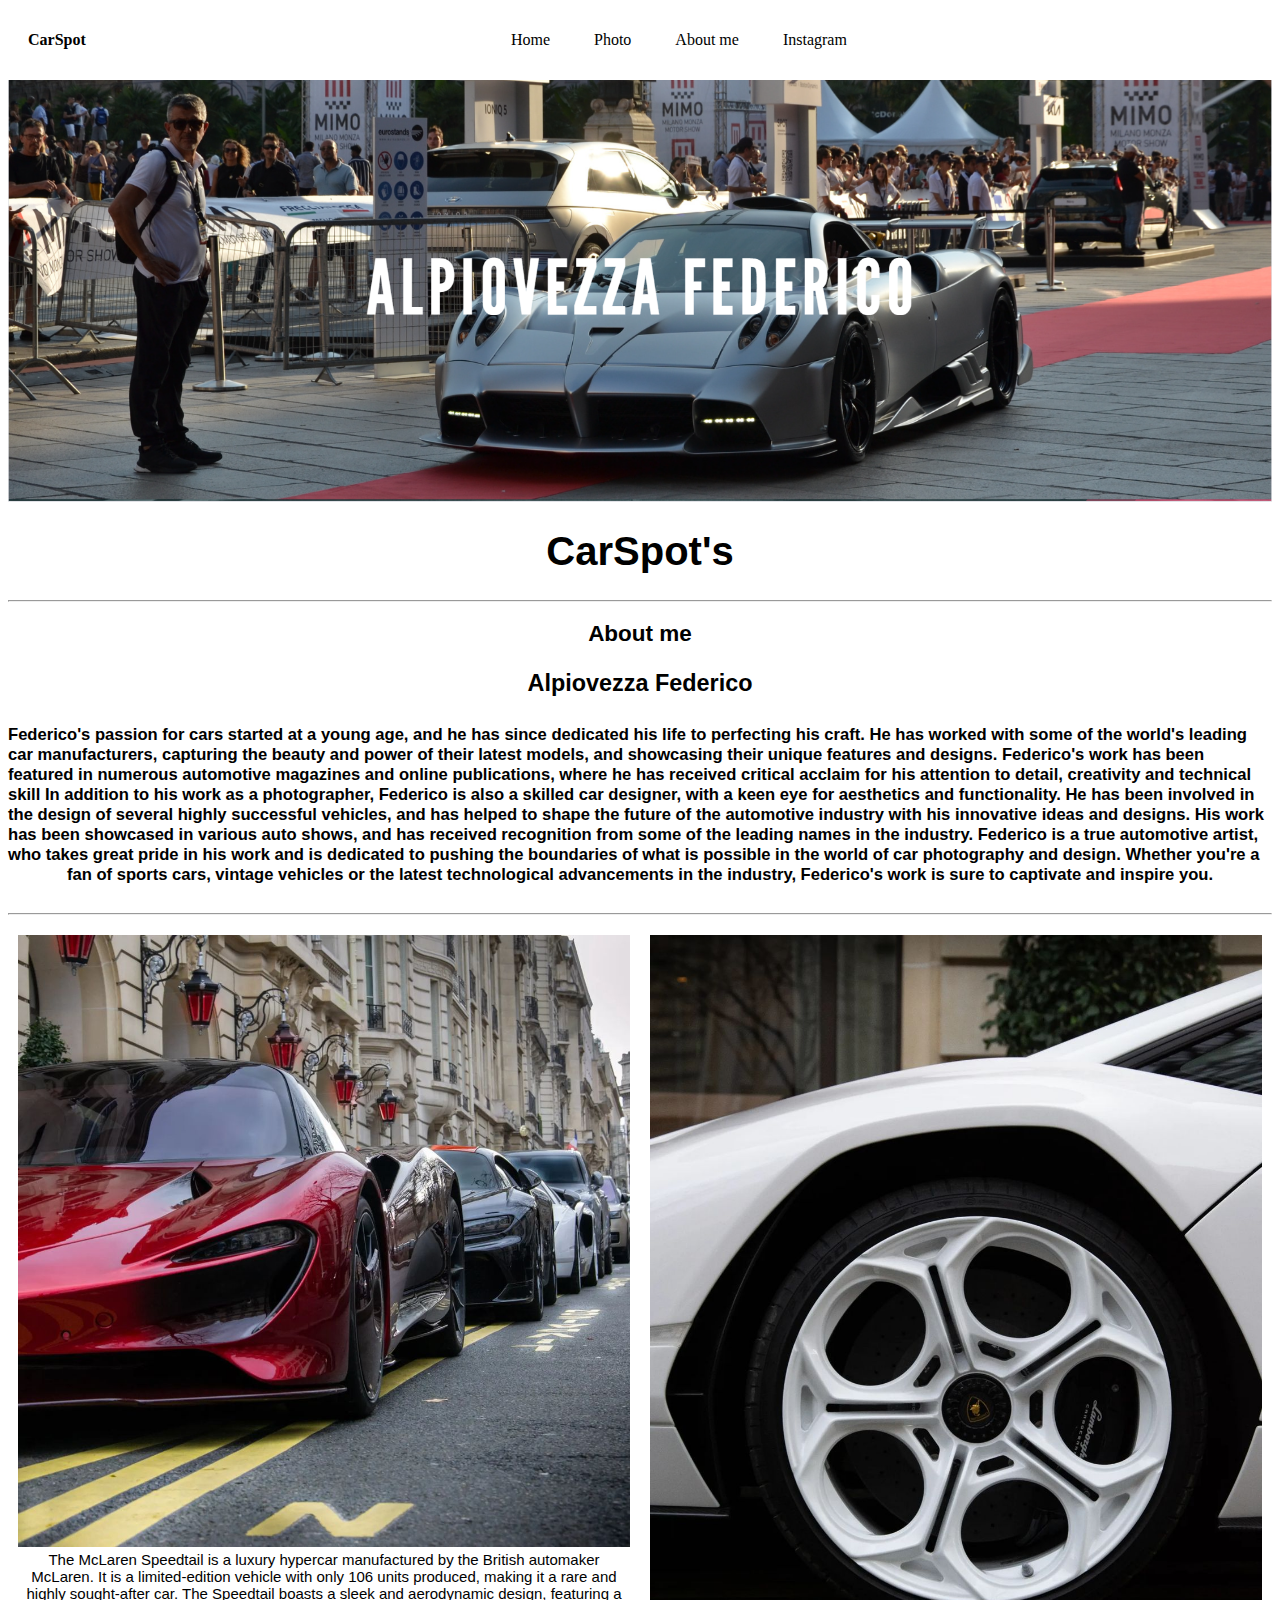
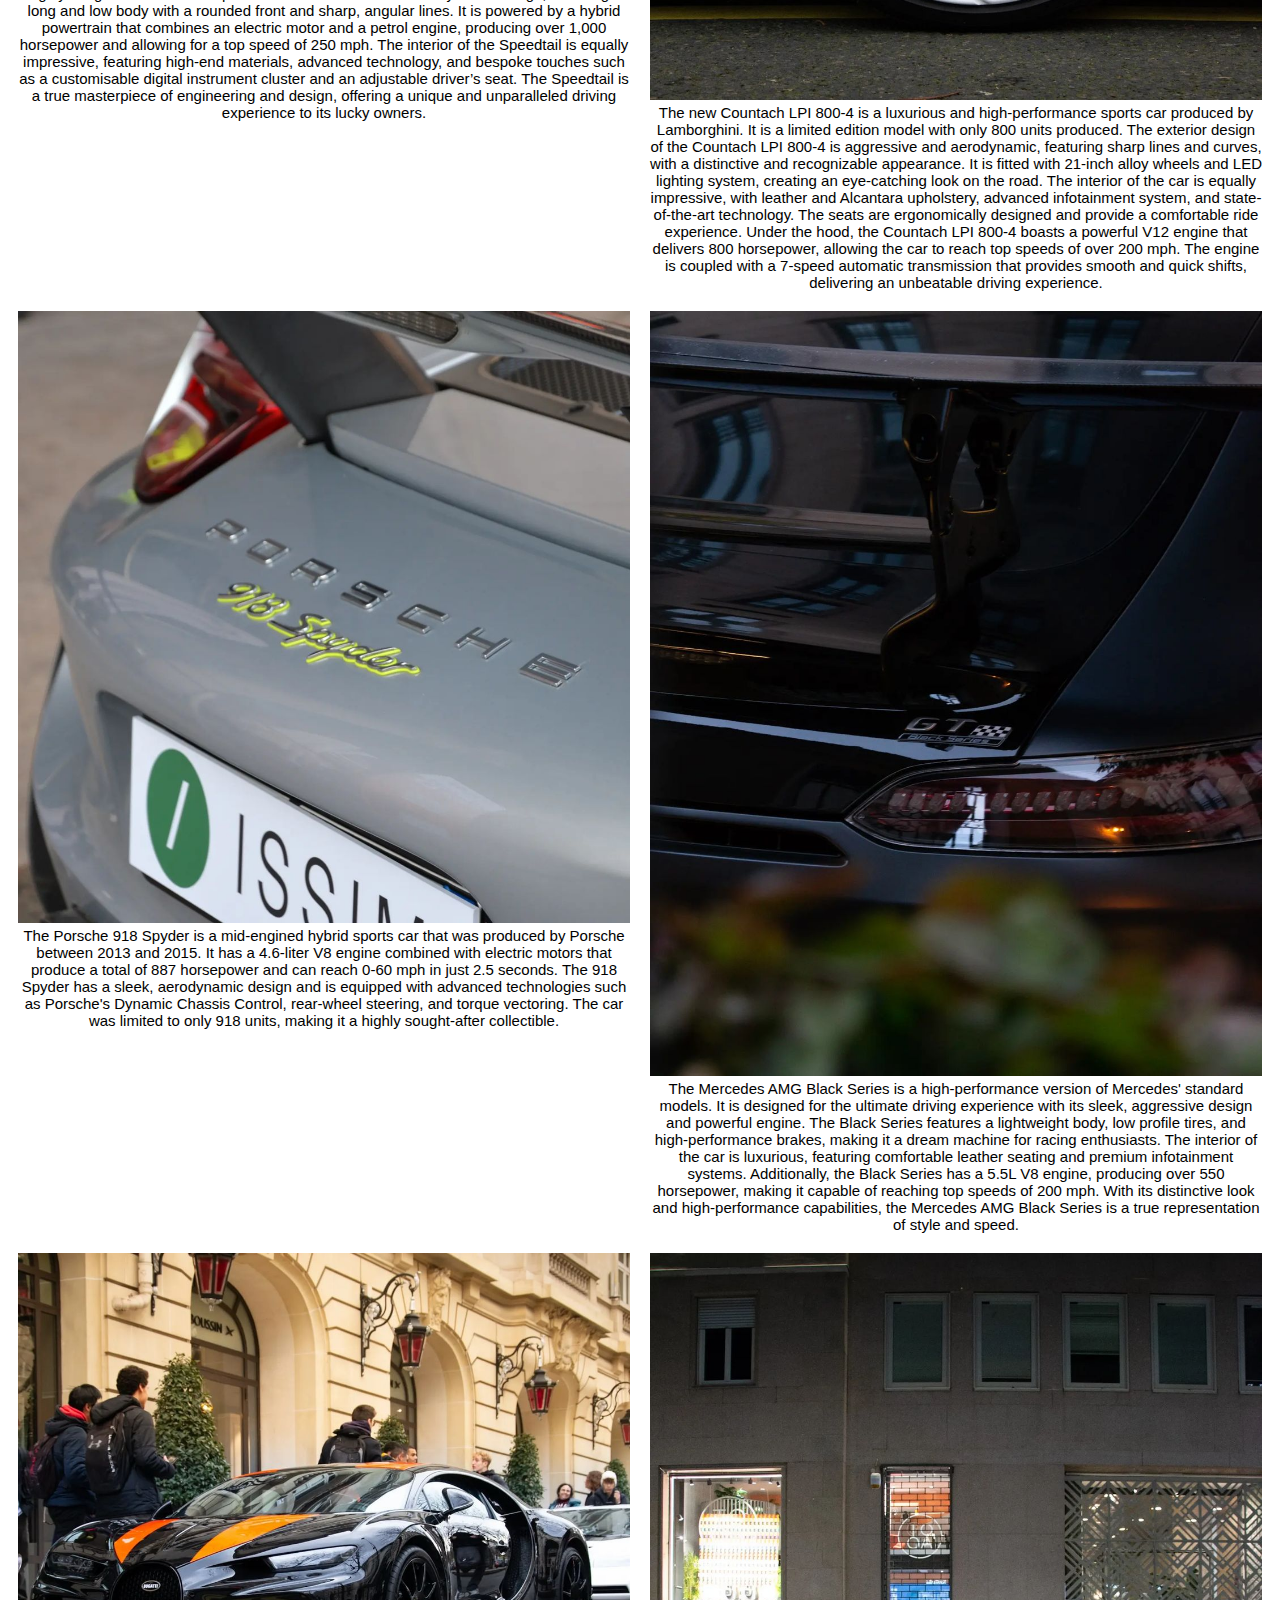
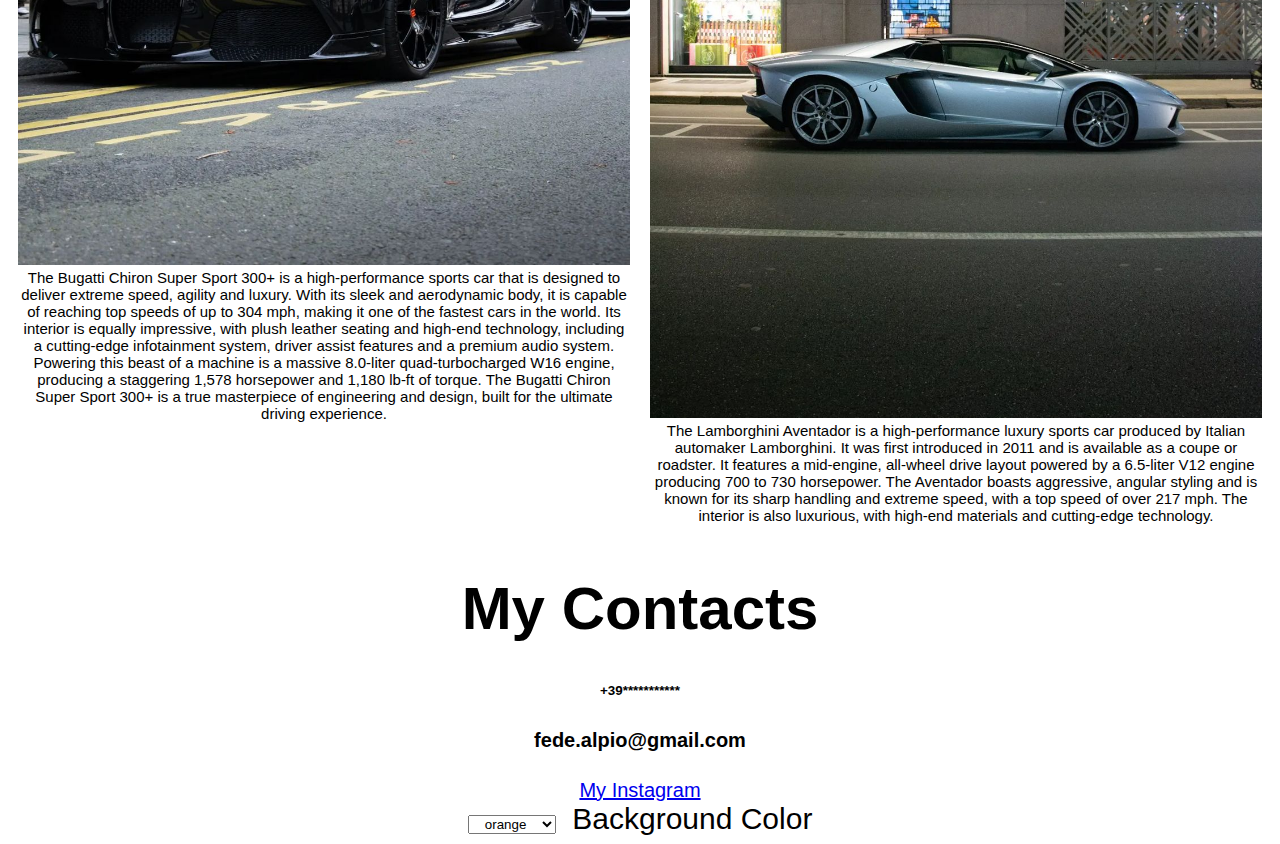
==== commit 7ee2183a: "1.6" ====
--- a/index.html
+++ b/index.html
@@ -7,8 +7,7 @@
     <meta name="viewport" content="width=device-width, initial-scale=1.0">
     <title>CarSpot</title>
     <link rel="stylesheet" href="style.css">
-    <link rel="icon" href="bugatti.jpg"
-type="image/x-icon"/>
+    <link rel="icon" href="bugatti.jpg" type="image/x-icon"/>
 </head>
 <body>
   <ul class="nav">
--- a/style.css
+++ b/style.css
@@ -42,19 +42,19 @@
    .Mycont{
     color: rgb(0, 0, 0);
     text-align-last: center;
-    font-size: 35px;
+    font-size: 30px;
     font-family: sans-serif;
    }
 .nav{
     color: #000000;
     list-style: none;
     text-align: center;
-    padding: 20px 0 20px 0;
+    padding: 15px 0 15px 0;
 }
 
 .nav > li {
     display: inline-block;
-    padding: 0 25px 0 25px;
+    padding: 0 20px 0 20px;
     font-size: 12 px;
 }
 .nav > li > a {
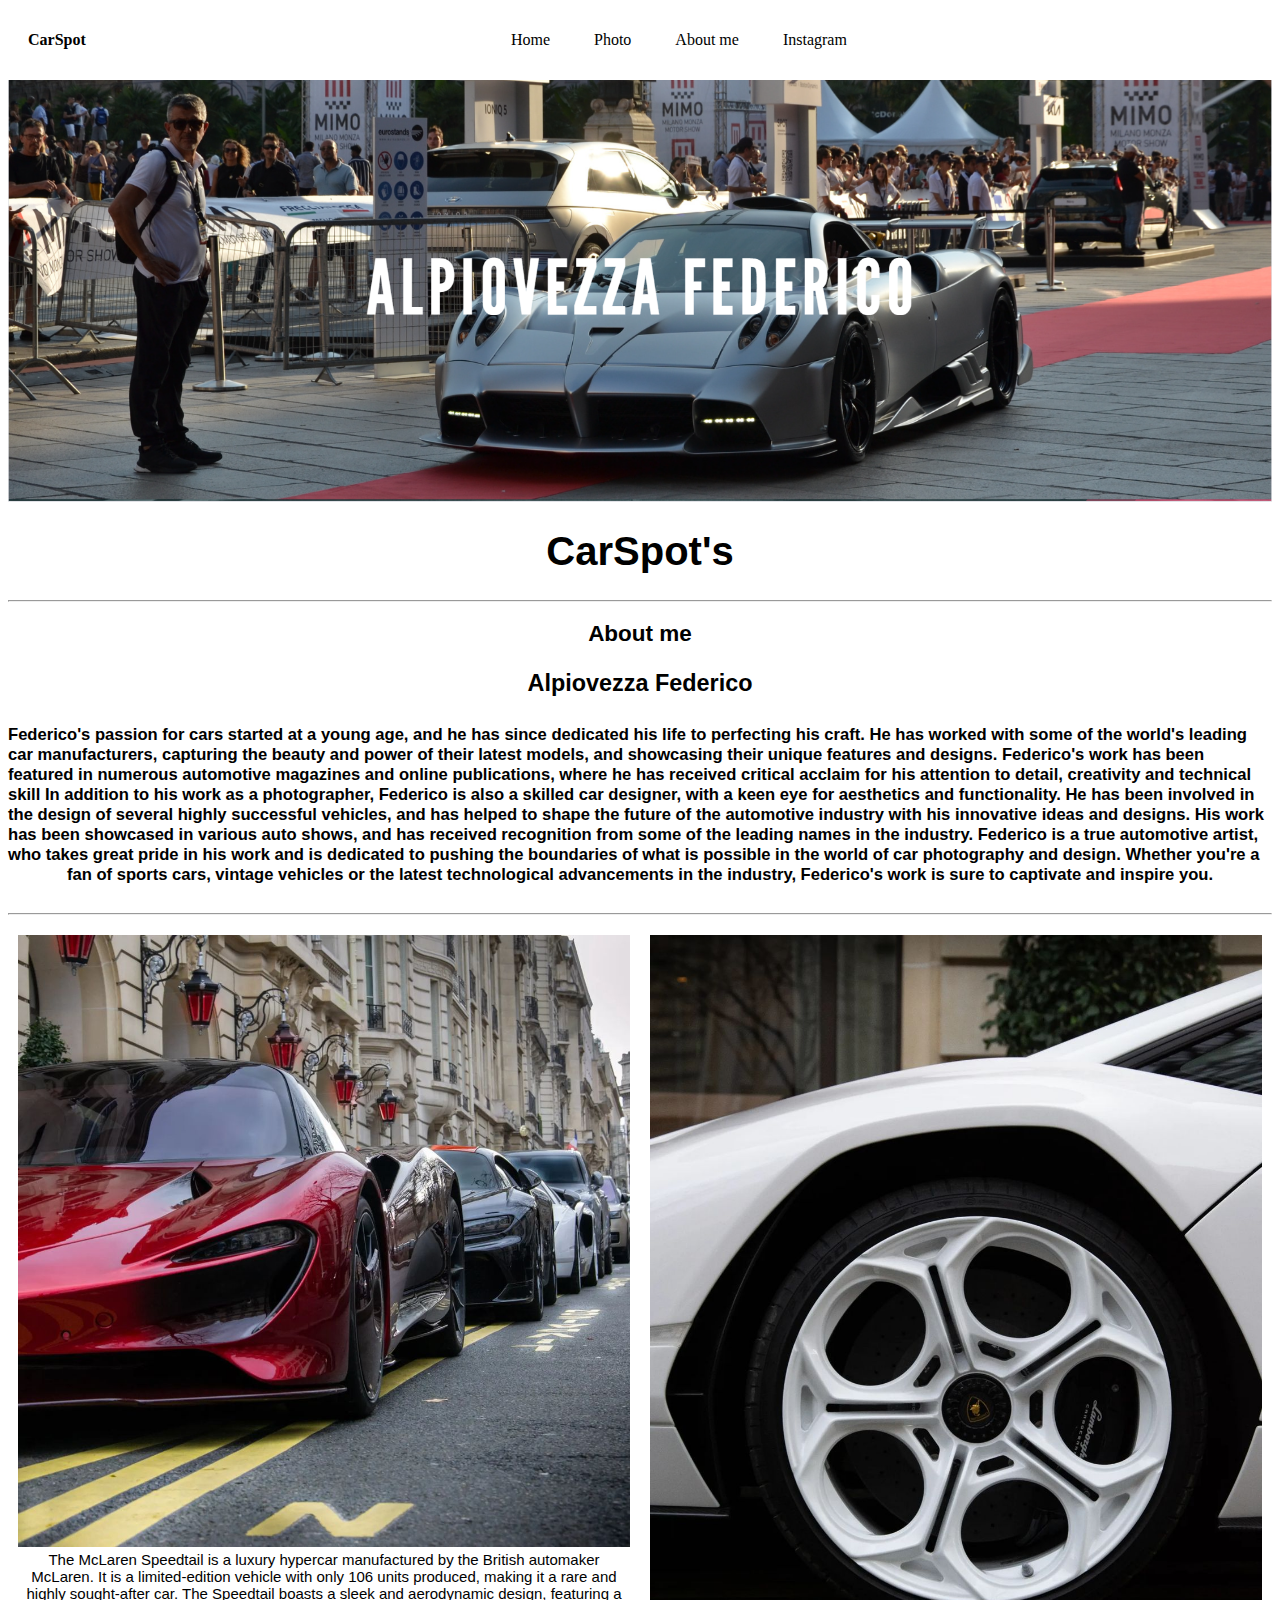
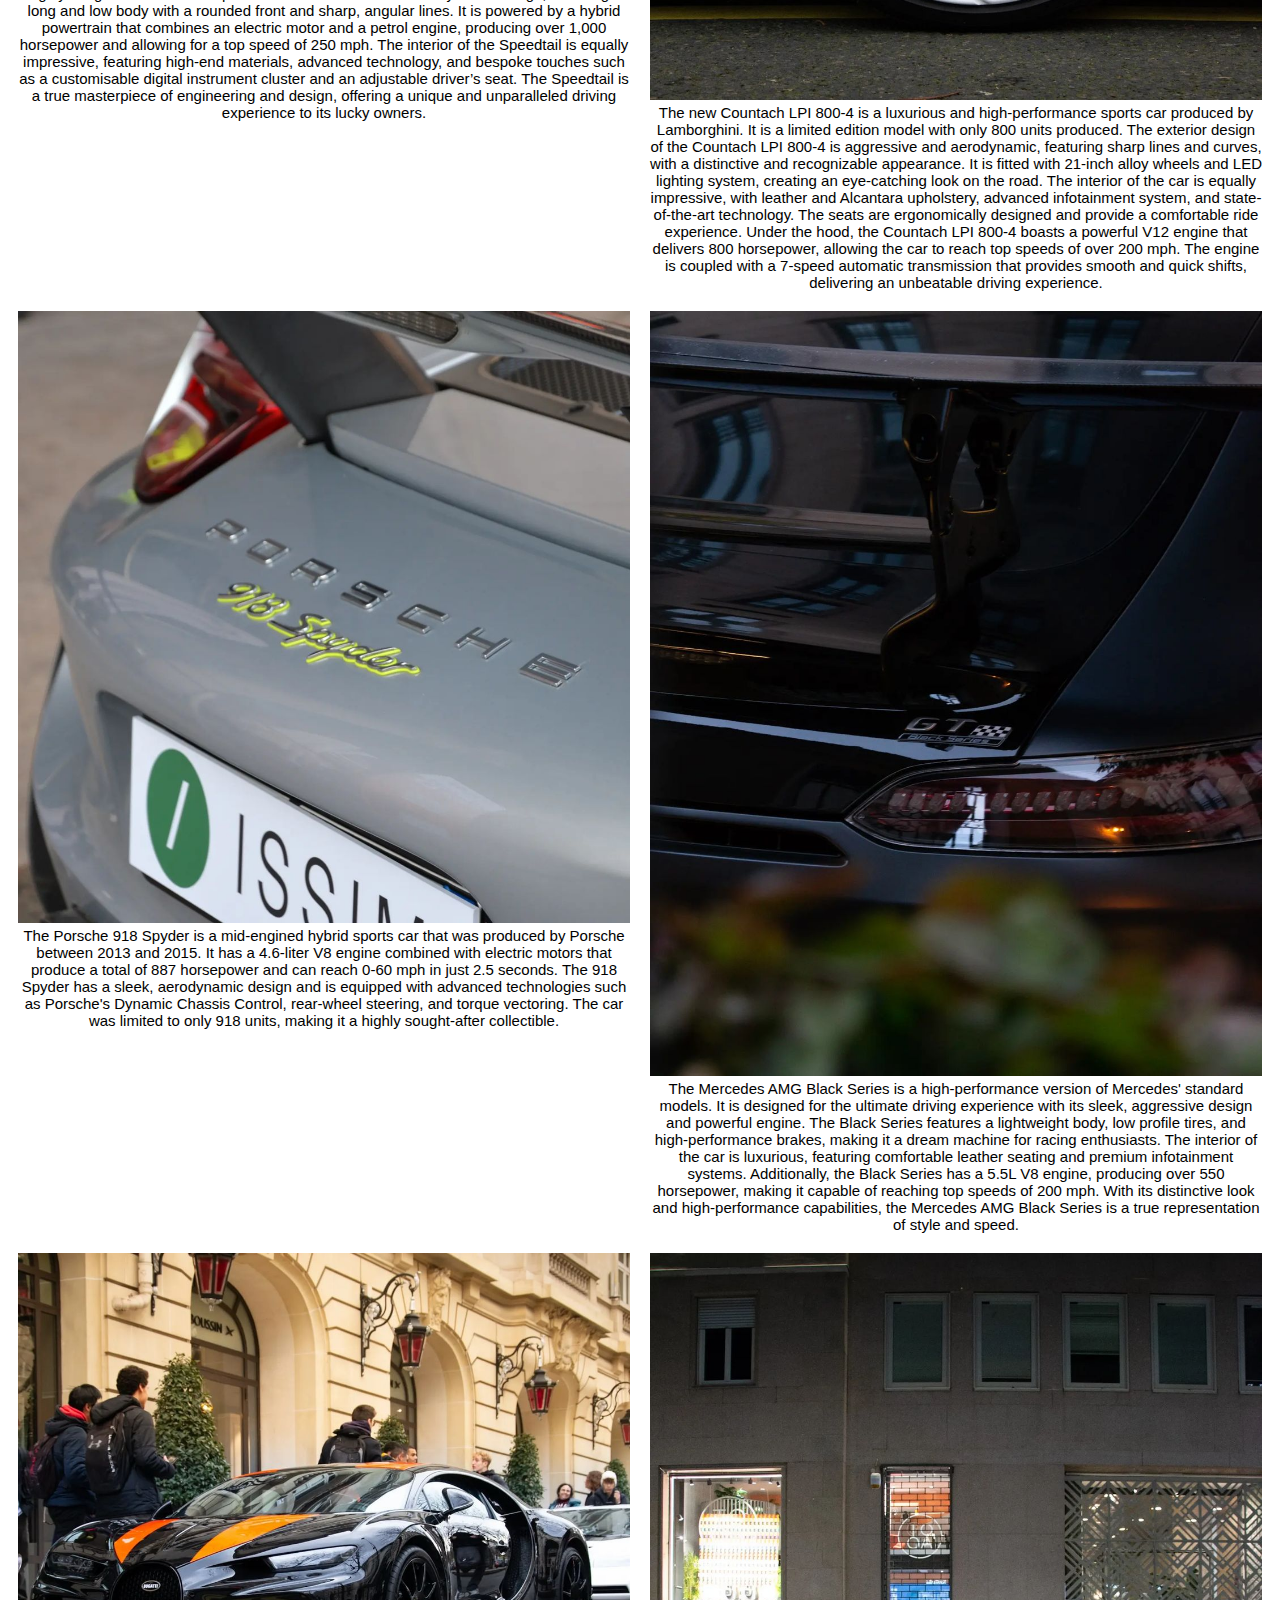
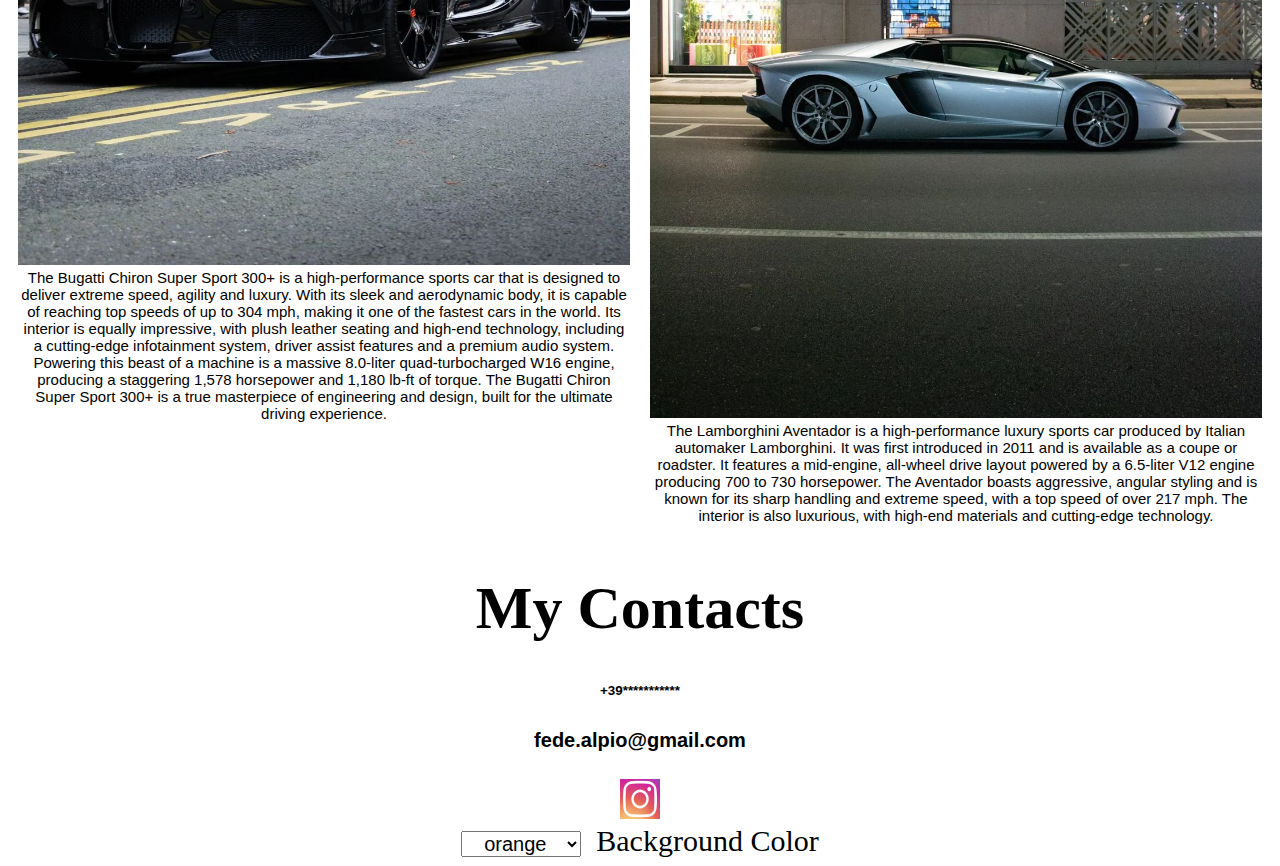
==== commit 570988a4: "1.7" ====
--- a/index.html
+++ b/index.html
@@ -117,14 +117,16 @@
     <div class="desc">The Lamborghini Aventador is a high-performance luxury sports car produced by Italian automaker Lamborghini. It was first introduced in 2011 and is available as a coupe or roadster. It features a mid-engine, all-wheel drive layout powered by a 6.5-liter V12 engine producing 700 to 730 horsepower. The Aventador boasts aggressive, angular styling and is known for its sharp handling and extreme speed, with a top speed of over 217 mph. The interior is also luxurious, with high-end materials and cutting-edge technology.</div>
   </div>
   </div>
-<section id="instagram" class="Mycont">
-  <h1>My Contacts</h1>
+  <div class="end-section">
+  <section id="instagram" class="Mycont">
+<h1>My Contacts</h1>
 <section CLASS="My">
 <h6>+39***********</h6>
 <h4>fede.alpio@gmail.com</h4>
-<a href="https://instagram.com/ph_fed?igshid=ZDdkNTZiNTM=">My Instagram</a>
+<a href="https://instagram.com/ph_fed?igshid=ZDdkNTZiNTM="><img src="instagram.png" alt="Icone Instagram" style = "width: 40px;
+  height: 40px;"></a>
 </section>
-<select name="clr" onchange="document.bgColor=this.options[this.selectedIndex].value" size="1">
+<select name="clr" onchange="document.bgColor=this.options[this.selectedIndex].value" size="1" class="My">
   <br>
       <option value="orange">orange
           <option value="flamingred">fuschia
@@ -135,6 +137,7 @@
                               <option value="red">red
                                   <option value="white">white</option>
 </select>&nbsp;&nbsp;Background Color
+  </div>
 </body>
     </section>
 </body>
--- a/style.css
+++ b/style.css
@@ -43,7 +43,7 @@
     color: rgb(0, 0, 0);
     text-align-last: center;
     font-size: 30px;
-    font-family: sans-serif;
+    font-family: serif;
    }
 .nav{
     color: #000000;
